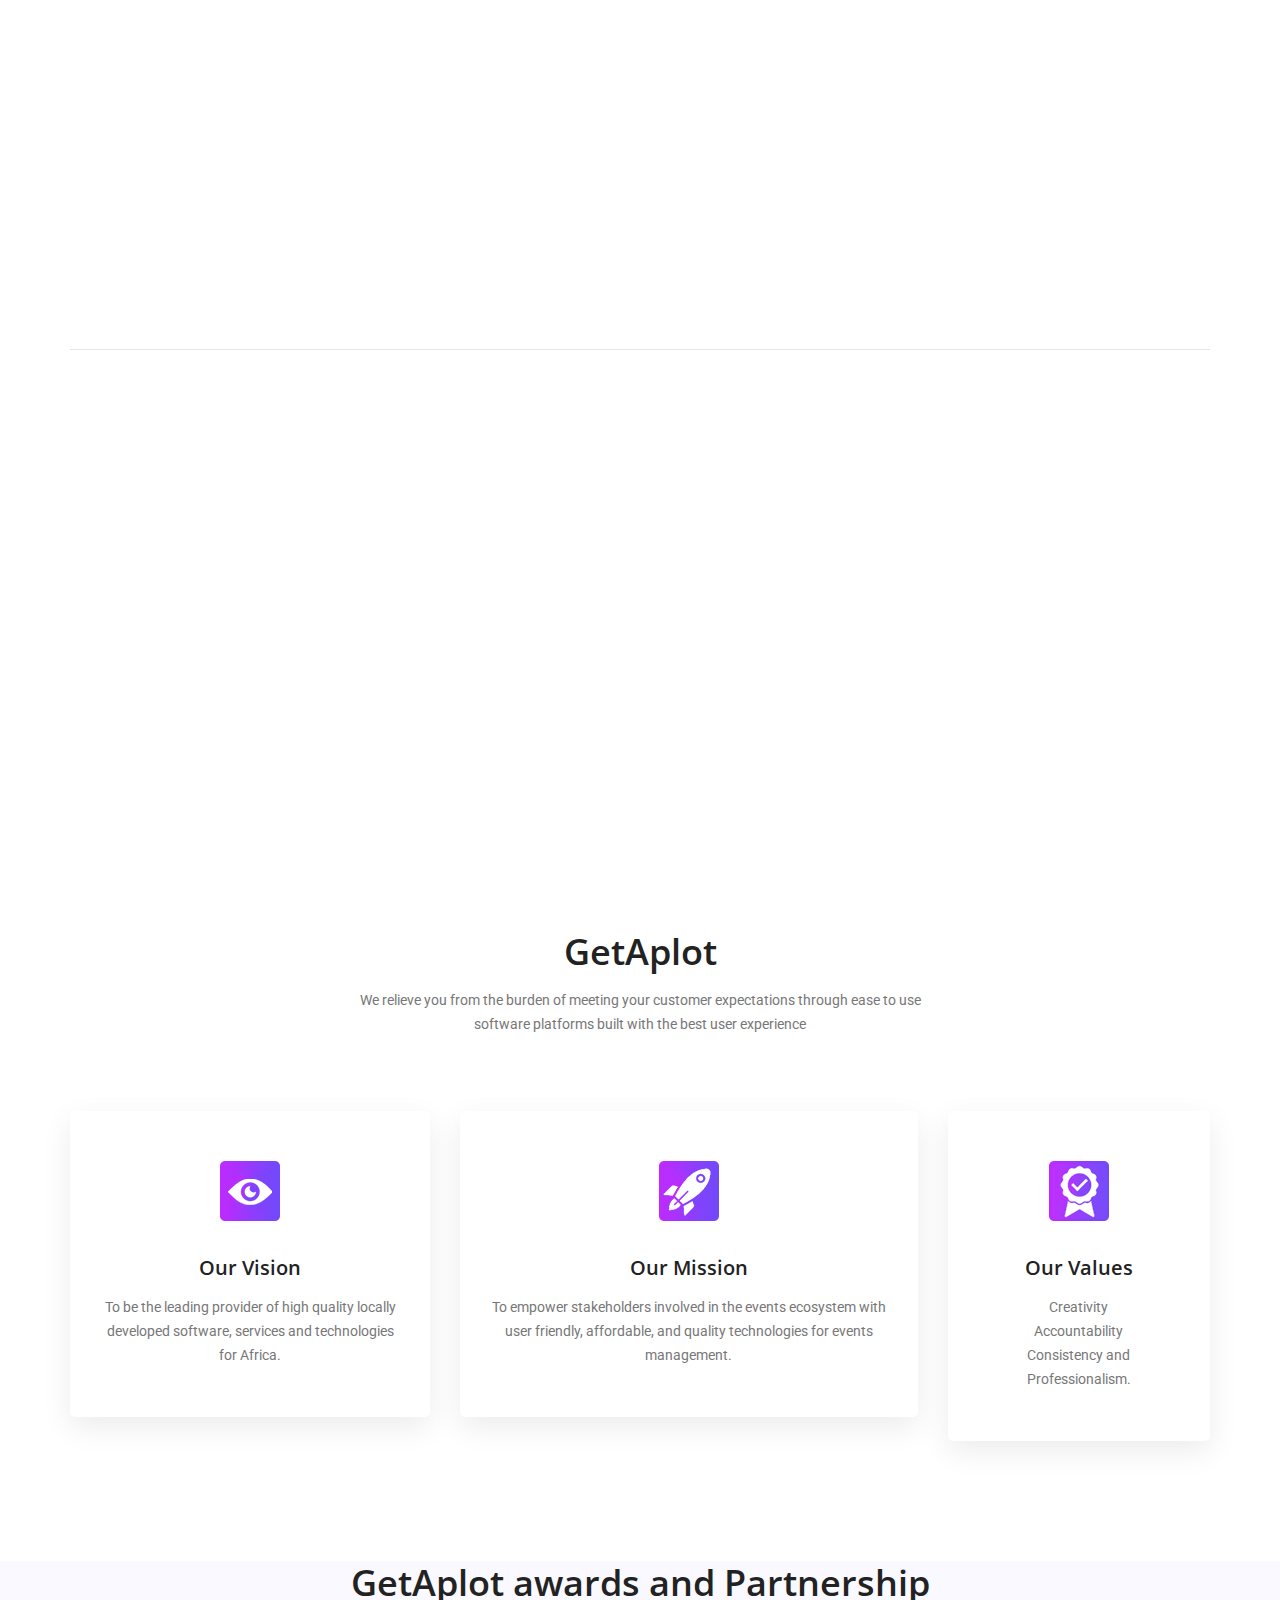
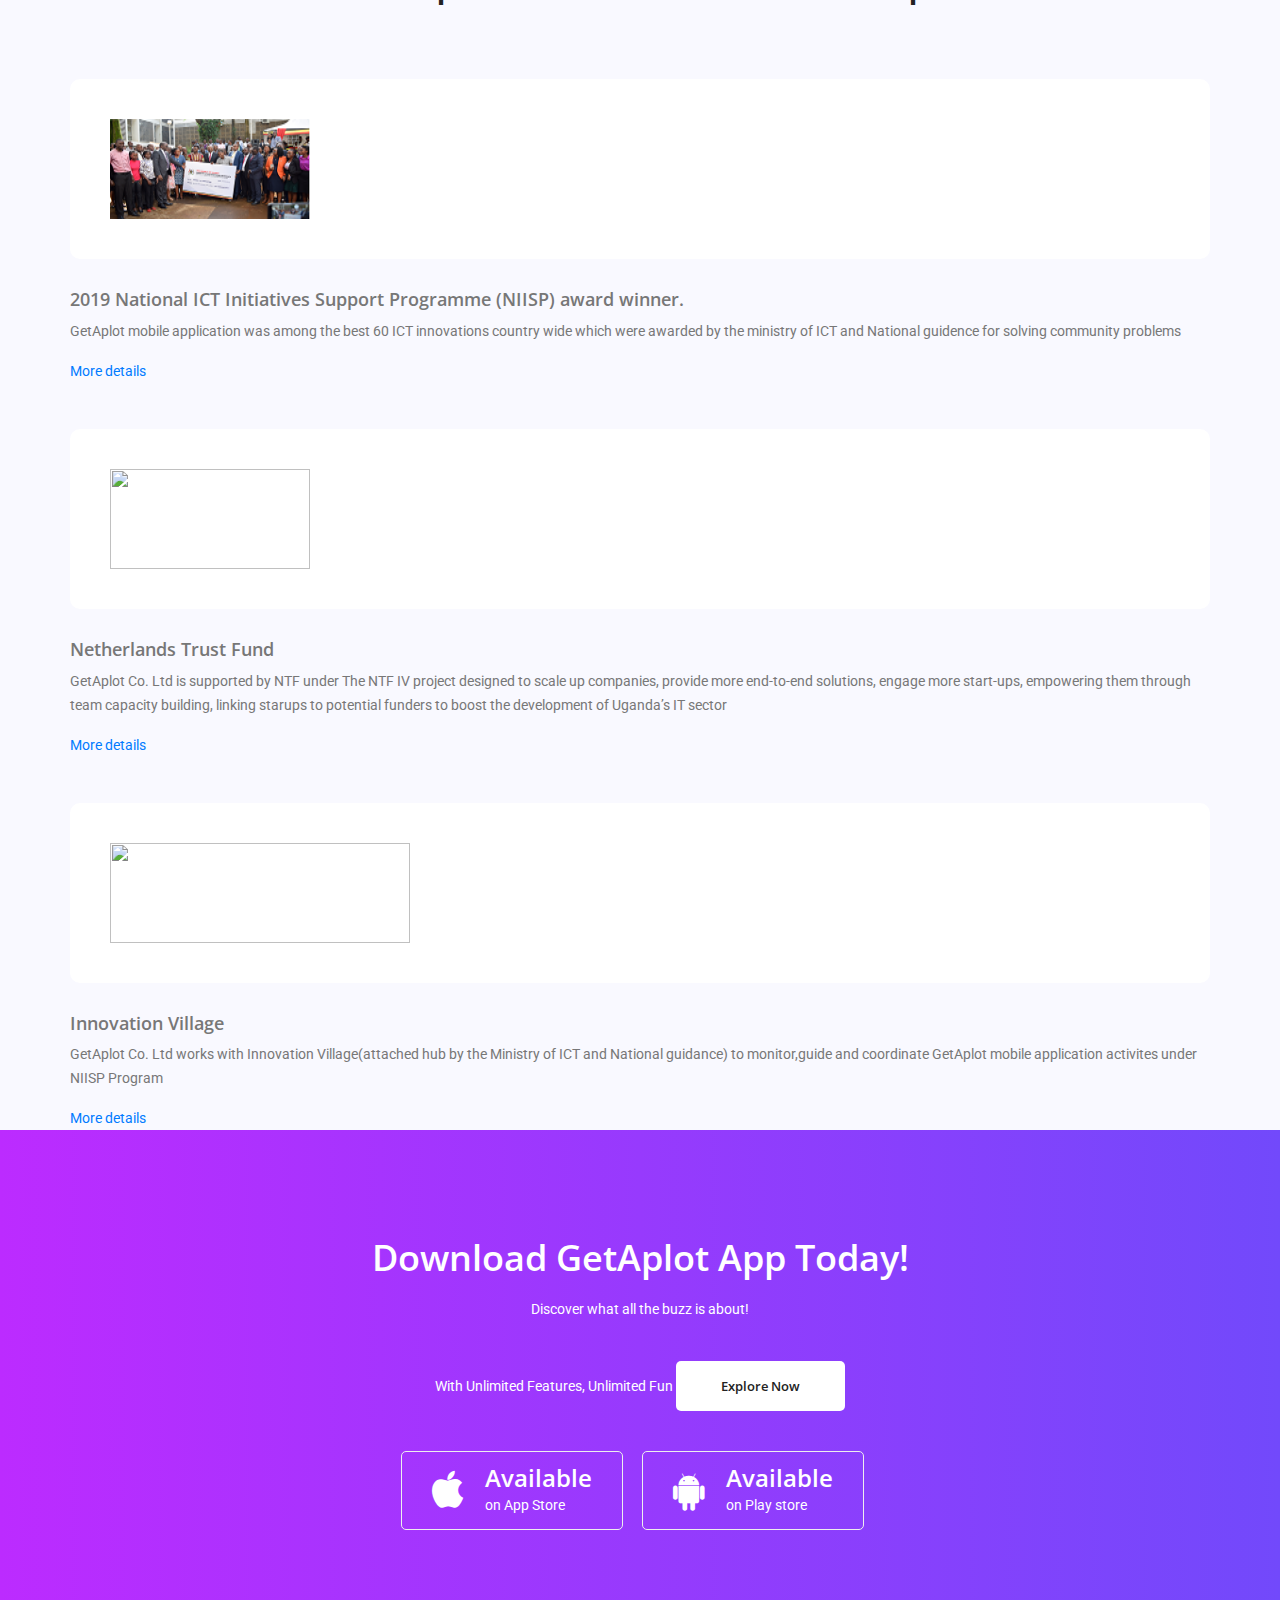
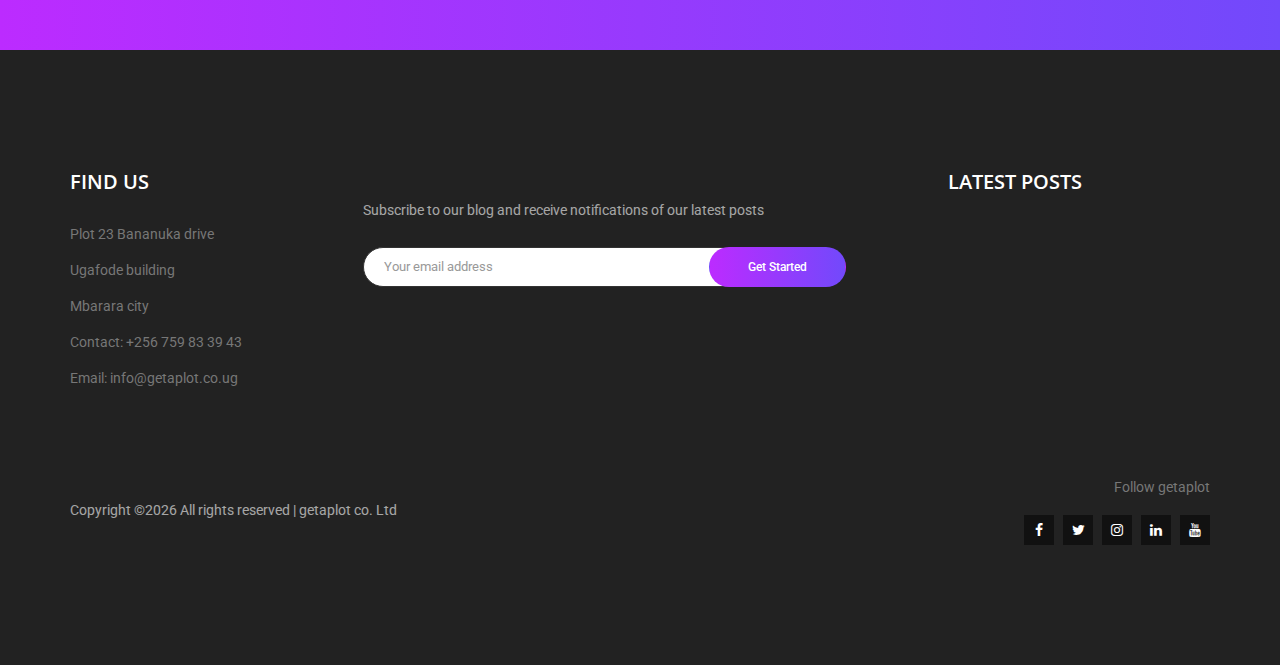
==== index.html @ d1d3d11d "ch(userguide): Add User guide" ====
<!doctype html>
<html lang="en">
    <head>
        <!-- Required meta tags -->
        <meta charset="utf-8">
        <meta name="viewport" content="width=device-width, initial-scale=1, shrink-to-fit=no">
        <link rel="icon" href="img/logo.png" type="image/png">
        <title>GetAplot</title>
        <!-- Bootstrap CSS -->
        <link rel="stylesheet" href="css/bootstrap.css">
        <link rel="stylesheet" href="vendors/linericon/style.css">
        <link rel="stylesheet" href="css/font-awesome.min.css">
        <link rel="stylesheet" href="vendors/owl-carousel/owl.carousel.min.css">
        <link rel="stylesheet" href="vendors/lightbox/simpleLightbox.css">
        <link rel="stylesheet" href="vendors/nice-select/css/nice-select.css">
        <link rel="stylesheet" href="vendors/animate-css/animate.css">
        <link rel="stylesheet" href="vendors/popup/magnific-popup.css">
        <!-- main css -->
        <link rel="stylesheet" href="css/style.css">
        <link rel="stylesheet" href="css/responsive.css">
    </head>
    <body data-spy="scroll" data-target="#mainNav" data-offset="70">
        
        <!--================Header Menu Area =================-->
        <header class="header_area">
            <div class="main_menu" id="mainNav">
            	<nav class="navbar navbar-expand-lg navbar-light">
					<div class="container">
						<!-- Brand and toggle get grouped for better mobile display -->
						<a class="navbar-brand logo_h" href="index.html"><img src="img/gap_logo.png" alt="" width="150px"></a>
						<button class="navbar-toggler" type="button" data-toggle="collapse" data-target="#navbarSupportedContent" aria-controls="navbarSupportedContent" aria-expanded="false" aria-label="Toggle navigation">
							<span class="icon-bar"></span>
							<span class="icon-bar"></span>
							<span class="icon-bar"></span>
						</button>
						<!-- Collect the nav links, forms, and other content for toggling -->
						<div class="collapse navbar-collapse offset" id="navbarSupportedContent">
							<ul class="nav navbar-nav menu_nav ml-auto">
								<li class="nav-item active"><a class="nav-link" href="#home">Home</a></li> 
								<li class="nav-item submenu dropdown">
									<a href="#" class="nav-link dropdown-toggle" data-toggle="dropdown" role="button" aria-haspopup="true" aria-expanded="false">About us</a>
									<ul class="dropdown-menu">
										<li class="nav-item"><a class="nav-link" href="#feature">Who we are</a></li>
										<li class="nav-item"><a class="nav-link" href="team.html">Meet the team</a></li>
										<li class="nav-item"><a class="nav-link" href="#">Gallery</a></li>
									
									</ul>
								</li> 
								<li class="nav-item submenu dropdown">
									<a href="#" class="nav-link dropdown-toggle" data-toggle="dropdown" role="button" aria-haspopup="true" aria-expanded="false">What we do</a>
									<ul class="dropdown-menu">
										<li class="nav-item"><a class="nav-link" href="#">Software dev't</a></li>
										<li class="nav-item"><a class="nav-link" href="#">IT Support</a></li>
										<li class="nav-item"><a class="nav-link" href="#">Events adverts</a></li></ul>
							
								<li class="nav-item submenu dropdown">
									<a href="#" class="nav-link dropdown-toggle" data-toggle="dropdown" role="button" aria-haspopup="true" aria-expanded="false">Products</a>
									<ul class="dropdown-menu">
										<li class="nav-item"><a class="nav-link" href="#app">Getaplot appp</a></li>
										
									</ul>
							
								
								
								<li class="nav-item active"><a class="nav-link" href="#">Blog</a></li> 
								<li class="nav-item"><a class="nav-link" href="contact.html">Contact</a></li>
							</ul>
						</div> 
					</div>
            	</nav>
            </div>
        </header>
        <!--================Header Menu Area =================-->
        
        <!--================Home Banner Area =================-->
        <section class="home_banner_area" id="home">
            <div class="banner_inner">
				<div class="container">
					<div class="row banner_content" >
						<div class="col-lg-12 text-center" style="height:500px;">
						<h1 style="padding-top:120px">GETAPLOT CO. LIMITED</h1>
						<hr></hr>
							<marquee style="padding-top:50px"><h1>Your one stop center for events</h1></marquee>

						
						</div>
					</div>
				</div> 
            </div>
        </section>
        <!--================End Home Banner Area =================-->
        
        <!--================Feature Area =================-->
        <section class="feature_area p_120" id="feature">
        	<div class="container">
        		<div class="main_title">
        			<h2>GetAplot</h2>
        			<p>We relieve you from the burden of meeting your customer expectations through ease to use software platforms built with the best user experience</p>
        		</div>
        		<div class="feature_inner row">
        			<div class="col-lg-4 col-md-7 text-center"">
        				<div class="feature_item">
        					<img src="img/icon/vision.png" alt="">
        					<h4>Our Vision</h4>
        					<p>To be the leading provider of high quality locally developed software, services and technologies for Africa.</p>
        				</div>
        			</div>
        			<div class="col-lg-5 col-md-7 text-center">
        				<div class="feature_item">
        					<img src="img/icon/mission.png" alt="" class="center">
        					<h4>Our Mission</h4>
        					<p style="align:left">To empower stakeholders involved in the events ecosystem with user friendly, affordable, and quality technologies for events management.</p>
        				</div>
        			</div>
        			<div class="col-lg-3 col-md-7 text-center">
        				<div class="feature_item">
        					<font align = "center"><img src="img/icon/values.png" alt="" align ="center"></font>
        					<h4>Our Values</h4>
        					<p>Creativity</p> <p>Accountability</p> <p>Consistency and</p> <p>Professionalism.</p> </p>
        				</div>
        			</div>
        			
        		</div>
        	</div>
        </section>
        
        <!--================Testimonials Area =================-->
        <section class="testimonials_area p_100">
        	<div class="container">
        		<div class="main_title">
        			<h2>GetAplot awards and Partnership</h2>
        			<p> </p>
        		</div>
        		<div class="testi_slider owl-carousel">
        			<div class="item">
        				<div class="testi_item">
							<div class="media">
								<div class="d-flex">
									<img src="img/feature/winner2.png" alt="" height="100px" width="200px">
								</div>

								</div>
							</div>
							<div class="media_item">
							<div class="media-body">
								<h4>2019  National ICT Initiatives Support Programme (NIISP) award winner.</h4>
								<p>GetAplot mobile application was among the best 60 ICT innovations country wide which were awarded by the ministry of ICT and National guidence for solving community problems</p>
								<p><a target ="_blank" href ="http://niisp.ict.go.ug/award/2019-winners/">More details</a></p>
							</div>
        				</div>
        			</div>
        			<div class="item">
        				<div class="testi_item">
							<div class="media">
								<div class="d-flex">
									<img src="img/feature/ntf.png" alt="" height="100px" width="200px">
								</div>

								</div>
							</div>
							<div class="media_item">
							<div class="media-body">
								<h4>Netherlands Trust Fund</h4>
								<p>GetAplot Co. Ltd is supported by NTF under The NTF IV project designed to scale up companies, provide more end-to-end solutions, engage more start-ups, empowering them through team capacity building, linking starups to potential funders to boost the development of Uganda’s IT sector </p>
								<p><a target ="_blank" href ="http://ictau.ug/netherlands-trust-fund-4-project/">More details</a></p>
							</div>
        				</div>
        			</div>
					<div class="item">
        				<div class="testi_item">
							<div class="media">
								<div class="d-flex">
									<img src="img/feature/village.png" alt="" height="100px" width="300px">
								</div>

								</div>
							</div>
							<div class="media_item">
							<div class="media-body">
								<h4>Innovation Village</h4>
								<p>GetAplot Co. Ltd works with Innovation Village(attached hub by the Ministry of ICT and National guidance) to monitor,guide and coordinate GetAplot mobile application activites under NIISP Program</p>
								<p><a target ="_blank" href ="https://innovationvillage.co.ug/">More details</a></p>
							</div>
        				</div>
        			</div>
        		</div>
        	</div>
        </section>
        <!--================End Testimonials Area =================-->
        
        <!--================Download App Area =================-->
        <section class="download_app_area p_120" id="app">
        	<div class="container">
        		<div class="app_inner">
        			<h2>Download GetAplot App Today!</h2>
        			<p>Discover what all the buzz is about!</p>
					<p>With Unlimited Features, Unlimited Fun <a class="banner_btn" target ="_blank" href="https://getaplot.com/">Explore Now</a>
					</p>
					
				
        			<div class="app_btn_area">
        				<div class="app_btn">
        					<div class="media">
								<div class="d-flex">
									<i class="fa fa-apple" aria-hidden="true"></i>
								</div>
								<div class="media-body">
									<a href="#"><h4>Available</h4></a>
									<p>on App Store</p>
								</div>
							</div>
        				</div>
        				<div class="app_btn">
        					<div class="media">
								<div class="d-flex">
									<i class="fa fa-android" aria-hidden="true"></i>
								</div>
								<div class="media-body">
									<a  target ="_blank" href="https://play.google.com/store/apps/details?id=com.getaplot.asgetaplot"><h4>Available</h4></a>
									<p>on Play store</p>
								</div>
							</div>
        				</div>
        			</div>
        		</div>
        	</div>
        </section>
        <!--================End Download App Area =================-->
        
      
        
        <!--================ start footer Area  =================-->	
        <footer class="footer-area p_120">
            <div class="container">
                <div class="row">
                    <div class="col-lg-3  col-md-6 col-sm-6">
                        <div class="single-footer-widget tp_widgets">
                           <h6 class="footer_title">Find us </h6>
                            <ul class="list">
                            	<li><p>Plot 23 Bananuka drive</p></li>
                            	<li><p>Ugafode building</p></li>
                            	<li><p>Mbarara city</p></li>
                            	<li><p>Contact: +256 759 83 39 43</p></li>
								<li><p>Email: info@getaplot.co.ug</p></li>
                            
                            </ul>
                        </div>
                    </div>
                    <div class="col-lg-5 col-md-6 col-sm-6">
                        <div class="single-footer-widget news_widgets">
                            <h6 class="footer_title"></h6>
                            <p>Subscribe to our blog and receive notifications of our latest posts</p>		
                            <div id="mc_embed_signup">
                                <form target="_blank" action="https://spondonit.us12.list-manage.com/subscribe/post?u=1462626880ade1ac87bd9c93a&amp;id=92a4423d01" method="get" class="subscribe_form relative">
                                    <div class="input-group d-flex flex-row">
                                        <input name="EMAIL" placeholder="Your email address" onfocus="this.placeholder = ''" onblur="this.placeholder = 'Email Address '" required="" type="email">
                                        <button class="btn sub-btn" name ="subscribe">Get Started</button>		
                                    </div>									
                                    <div class="mt-10 info"></div>
                                </form>
                            </div>
                        </div>
                    </div>
                    <div class="col-lg-3 col-md-6 col-sm-6 offset-lg-1">
                        <div class="single-footer-widget instafeed">
                            <h6 class="footer_title">Latest posts</h6>
                            <ul class="list instafeed d-flex flex-wrap">
                               
                                
                            </ul>
                        </div>
                    </div>	
                </div>
                <div class="row footer-bottom d-flex justify-content-between align-items-center">
                    <p class="col-lg-8 col-md-8 footer-text m-0"><!-- Link back to Colorlib can't be removed. Template is licensed under CC BY 3.0. -->
Copyright &copy;<script>document.write(new Date().getFullYear());</script> All rights reserved | getaplot co. Ltd</a>
<!-- Link back to Colorlib can't be removed. Template is licensed under CC BY 3.0. --></p>
                    <div class="col-lg-4 col-md-4 footer-social">
					<p>Follow getaplot</p>
                        <a target="_blank"href="https://www.facebook.com/getaplotapp/"><i class="fa fa-facebook"></i></a>
                        <a target="_blank" href="https://twitter.com/getaplot"><i class="fa fa-twitter"></i></a>
						<a target="_blank" href="#"><i class="fa fa-instagram"></i></a>
						<a target ="_blank"href="#"><i class="fa fa-linkedin"></i></a>
                        <a target="_blank" href="https://www.youtube.com/channel/UCBdAad4ETl_O9-LtU-0G7-Q"><i class="fa fa-youtube"></i></a>
                        
                    </div>
                </div>
            </div>
        </footer>
		<!--================ End footer Area  =================-->
        
        
        
        
        
        <!-- Optional JavaScript -->
        <!-- jQuery first, then Popper.js, then Bootstrap JS -->
        <script src="js/jquery-3.2.1.min.js"></script>
        <script src="js/popper.js"></script>
        <script src="js/bootstrap.min.js"></script>
        <script src="js/stellar.js"></script>
        <script src="vendors/lightbox/simpleLightbox.min.js"></script>
        <script src="vendors/nice-select/js/jquery.nice-select.min.js"></script>
        <script src="vendors/isotope/imagesloaded.pkgd.min.js"></script>
        <script src="vendors/isotope/isotope-min.js"></script>
        <script src="vendors/owl-carousel/owl.carousel.min.js"></script>
        <script src="js/jquery.ajaxchimp.min.js"></script>
        <script src="vendors/counter-up/jquery.waypoints.min.js"></script>
        <script src="vendors/counter-up/jquery.counterup.js"></script>
        <script src="js/mail-script.js"></script>
        <script src="vendors/popup/jquery.magnific-popup.min.js"></script>
        <script src="js/theme.js"></script>
    </body>
</html>
---- css/style.css ----
/*----------------------------------------------------
@File: Default Styles
@Author: Rocky Ahmed
@URL: http://wethemez.com
Author E-mail: rockybd1995@gmail.com

This file contains the styling for the actual theme, this
is the file you need to edit to change the look of the
theme.
---------------------------------------------------- */
/*=====================================================================
@Template Name: HostHub Construction 
@Author: Rocky Ahmed
@Developed By: Rocky Ahmed
@Developer URL: http://rocky.wethemez.com
Author E-mail: rockybd1995@gmail.com

@Default Styles

Table of Content:
01/ Variables
02/ predefin
03/ header
04/ button
05/ banner
06/ breadcrumb
07/ about
08/ team
09/ project 
10/ price 
11/ team 
12/ blog 
13/ video  
14/ features  
15/ career  
16/ contact 
17/ footer

=====================================================================*/
/*----------------------------------------------------*/
/*font Variables*/
/*Color Variables*/
/*=================== fonts ====================*/
@import url("https://fonts.googleapis.com/css?family=Open+Sans:400,600,700|Roboto:300,300i,400,500,700");
/*---------------------------------------------------- */
/*----------------------------------------------------*/
.list {
  list-style: none;
  margin: 0px;
  padding: 0px;
}

a {
  text-decoration: none;
  -webkit-transition: all 0.3s ease-in-out;
  -o-transition: all 0.3s ease-in-out;
  transition: all 0.3s ease-in-out;
}

a:hover, a:focus {
  text-decoration: none;
  outline: none;
}

.row.m0 {
  margin: 0px;
}

body {
  line-height: 24px;
  font-size: 14px;
  font-family: "Roboto", sans-serif;
  font-weight: normal;
  color: #777777;
}

h1, h2, h3, h4, h5, h6 {
  font-family: "Open Sans", sans-serif;
  font-weight: 600;
}

button:focus {
  outline: none;
  -webkit-box-shadow: none;
  box-shadow: none;
}

.p_120 {
  padding-top: 120px;
  padding-bottom: 120px;
}

.pad_top {
  padding-top: 120px;
}

.mt-25 {
  margin-top: 25px;
}

.p0 {
  padding-left: 0px;
  padding-right: 0px;
}

@media (min-width: 1200px) {
  .container {
    max-width: 1170px;
  }
}

@media (min-width: 1620px) {
  .box_1620 {
    max-width: 1650px;
    margin: auto;
  }
}

/* Main Title Area css
============================================================================================ */
.main_title {
  text-align: center;
  margin-bottom: 75px;
}

.main_title h2 {
  font-family: "Open Sans", sans-serif;
  font-size: 36px;
  color: #222222;
  font-weight: 600;
  margin-bottom: 15px;
}

.main_title p {
  font-size: 14px;
  font-family: "Roboto", sans-serif;
  line-height: 24px;
  color: #777777;
  margin-bottom: 0px;
  max-width: 570px;
  font-weight: normal;
  margin: auto;
}

.main_title.white h2 {
  color: #fff;
}

.main_title.white p {
  color: #fff;
  opacity: .6;
}

/* End Main Title Area css
============================================================================================ */
/*---------------------------------------------------- */
/*----------------------------------------------------*/
.header_area {
  position: absolute;
  width: 100%;
  top: 0;
  left: 0;
  z-index: 99;
  -webkit-transition: background 0.4s, all 0.3s linear;
  -o-transition: background 0.4s, all 0.3s linear;
  transition: background 0.4s, all 0.3s linear;
}

.header_area .navbar {
  background: transparent;
  padding: 0px;
  border: 0px;
  border-radius: 0px;
}

.header_area .navbar .nav .nav-item {
  margin-right: 45px;
}

.header_area .navbar .nav .nav-item .nav-link {
  font: 600 12px/100px "Open Sans", sans-serif;
  text-transform: uppercase;
  color: #fff;
  padding: 0px;
  display: inline-block;
}

.header_area .navbar .nav .nav-item .nav-link:after {
  display: none;
}

.header_area .navbar .nav .nav-item.submenu {
  position: relative;
}

.header_area .navbar .nav .nav-item.submenu ul {
  border: none;
  padding: 0px;
  border-radius: 0px;
  -webkit-box-shadow: none;
  box-shadow: none;
  margin: 0px;
  background: #fff;
}

@media (min-width: 992px) {
  .header_area .navbar .nav .nav-item.submenu ul {
    position: absolute;
    top: 120%;
    left: 0px;
    min-width: 200px;
    text-align: left;
    opacity: 0;
    -webkit-transition: all 300ms ease-in;
    -o-transition: all 300ms ease-in;
    transition: all 300ms ease-in;
    visibility: hidden;
    display: block;
    border: none;
    padding: 0px;
    border-radius: 0px;
    -webkit-box-shadow: 0px 10px 30px 0px rgba(115, 73, 251, 0.3);
    box-shadow: 0px 10px 30px 0px rgba(115, 73, 251, 0.3);
  }
}

.header_area .navbar .nav .nav-item.submenu ul:before {
  content: "";
  width: 0;
  height: 0;
  border-style: solid;
  border-width: 10px 10px 0 10px;
  border-color: #eeeeee transparent transparent transparent;
  position: absolute;
  right: 24px;
  top: 45px;
  z-index: 3;
  opacity: 0;
  -webkit-transition: all 400ms linear;
  -o-transition: all 400ms linear;
  transition: all 400ms linear;
}

.header_area .navbar .nav .nav-item.submenu ul .nav-item {
  display: block;
  float: none;
  margin-right: 0px;
  border-bottom: 1px solid #ededed;
  margin-left: 0px;
  -webkit-transition: all 0.4s linear;
  -o-transition: all 0.4s linear;
  transition: all 0.4s linear;
}

.header_area .navbar .nav .nav-item.submenu ul .nav-item .nav-link {
  line-height: 45px;
  color: #222222;
  padding: 0px 30px;
  -webkit-transition: all 150ms linear;
  -o-transition: all 150ms linear;
  transition: all 150ms linear;
  display: block;
  margin-right: 0px;
}

.header_area .navbar .nav .nav-item.submenu ul .nav-item:last-child {
  border-bottom: none;
}

.header_area .navbar .nav .nav-item.submenu ul .nav-item:hover .nav-link {
  background-image: -moz-linear-gradient(0deg, #bc2bff 0%, #7249fb 100%);
  background-image: -webkit-linear-gradient(0deg, #bc2bff 0%, #7249fb 100%);
  background-image: -ms-linear-gradient(0deg, #bc2bff 0%, #7249fb 100%);
  color: #fff;
}

@media (min-width: 992px) {
  .header_area .navbar .nav .nav-item.submenu:hover ul {
    visibility: visible;
    opacity: 1;
    top: 100%;
  }
}

.header_area .navbar .nav .nav-item.submenu:hover ul .nav-item {
  margin-top: 0px;
}

.header_area .navbar .nav .nav-item:last-child {
  margin-right: 0px;
}

.header_area .navbar .search {
  font-size: 12px;
  line-height: 60px;
  display: inline-block;
  color: #222222;
  margin-left: 80px;
}

.header_area .navbar .search i {
  font-weight: 600;
}

.header_area.navbar_fixed .main_menu {
  position: fixed;
  width: 100%;
  top: -70px;
  left: 0;
  right: 0;
  background-image: -moz-linear-gradient(0deg, #bc2bff 0%, #7249fb 100%);
  background-image: -webkit-linear-gradient(0deg, #bc2bff 0%, #7249fb 100%);
  background-image: -ms-linear-gradient(0deg, #bc2bff 0%, #7249fb 100%);
  -webkit-transform: translateY(70px);
  -ms-transform: translateY(70px);
  transform: translateY(70px);
  -webkit-transition: background 500ms ease, -webkit-transform 500ms ease;
  transition: background 500ms ease, -webkit-transform 500ms ease;
  -o-transition: transform 500ms ease, background 500ms ease;
  transition: transform 500ms ease, background 500ms ease;
  transition: transform 500ms ease, background 500ms ease, -webkit-transform 500ms ease;
  -webkit-transition: transform 500ms ease, background 500ms ease;
  -webkit-box-shadow: 0px 3px 16px 0px rgba(0, 0, 0, 0.1);
  box-shadow: 0px 3px 16px 0px rgba(0, 0, 0, 0.1);
}

.header_area.navbar_fixed .main_menu .navbar .nav .nav-item .nav-link {
  line-height: 70px;
}

.top_menu {
  background: #ec9d5f;
}

.top_menu .float-left a {
  line-height: 40px;
  display: inline-block;
  color: #fff;
  font-family: "Roboto", sans-serif;
  text-transform: uppercase;
  font-size: 12px;
  margin-right: 50px;
  -webkit-transition: all 300ms linear 0s;
  -o-transition: all 300ms linear 0s;
  transition: all 300ms linear 0s;
}

.top_menu .float-left a:last-child {
  margin-right: 0px;
}

.top_menu .float-left a:hover {
  color: #6247ea;
}

.top_menu .float-right .pur_btn {
  background: #6247ea;
  color: #fff;
  font-family: "Roboto", sans-serif;
  line-height: 40px;
  display: block;
  padding: 0px 40px;
  font-weight: 500;
  font-size: 12px;
}

/*---------------------------------------------------- */
/*----------------------------------------------------*/
/* Home Banner Area css
============================================================================================ */
.home_banner_area {
  z-index: 1;
  background: url(../img/gap.PNG) no-repeat scroll center center;
  background-size: cover;
}

.home_banner_area .banner_inner {
  overflow: hidden;
  width: 100%;
  padding: 170px 0px 140px 0px;
}

.home_banner_area .banner_inner .banner_content {
  color: #fff;
}

.home_banner_area .banner_inner .banner_content .col-lg-9 {
  vertical-align: middle;
  -ms-flex-item-align: center;
  align-self: center;
}

.home_banner_area .banner_inner .banner_content h2 {
  font-size: 60px;
  font-weight: bold;
  font-family: "Open Sans", sans-serif;
  margin-bottom: 15px;
  margin-top: -30px;
}

.home_banner_area .banner_inner .banner_content p {
  color: #fff;
  font-family: "Roboto", sans-serif;
  font-weight: 300;
  max-width: 450px;
  margin-bottom: 40px;
  font-size: 14px;
}

.home_banner_area .banner_inner .banner_content .banner_map_img {
  text-align: right;
}

.blog_banner {
  min-height: 780px;
  position: relative;
  z-index: 1;
  overflow: hidden;
  margin-bottom: 0px;
}

.blog_banner .banner_inner {
  background: #04091e;
  position: relative;
  overflow: hidden;
  width: 100%;
  min-height: 780px;
  z-index: 1;
}

.blog_banner .banner_inner .overlay {
  background: url(../img/banner/banner-2.jpg) no-repeat scroll center center;
  opacity: .5;
  height: 125%;
  position: absolute;
  left: 0px;
  top: 0px;
  width: 100%;
  z-index: -1;
}

.blog_banner .banner_inner .blog_b_text {
  max-width: 700px;
  margin: auto;
  color: #fff;
  margin-top: 40px;
}

.blog_banner .banner_inner .blog_b_text h2 {
  font-size: 60px;
  font-weight: 500;
  font-family: "Roboto", sans-serif;
  line-height: 66px;
  margin-bottom: 15px;
}

.blog_banner .banner_inner .blog_b_text p {
  font-size: 16px;
  margin-bottom: 35px;
}

.blog_banner .banner_inner .blog_b_text .white_bg_btn {
  line-height: 42px;
  padding: 0px 45px;
}

.banner_box {
  max-width: 1620px;
  margin: auto;
}

.banner_area {
  position: relative;
  z-index: 1;
  min-height: 400px;

  
}

.banner_area .banner_inner {
  position: relative;
  overflow: hidden;
  width: 100%;
  min-height: 400px;
  z-index: 1;
}

.banner_area .banner_inner .banner_content {
  margin-top: 85px;
}

.banner_area .banner_inner .banner_content h2 {
  color: #fff;
  font-size: 48px;
  font-family: "Roboto", sans-serif;
  margin-bottom: 0px;
  font-weight: 500;
}

.banner_area .banner_inner .banner_content .page_link a {
  font-size: 14px;
  color: #fff;
  font-family: "Roboto", sans-serif;
  margin-right: 32px;
  position: relative;
  text-transform: uppercase;
}

.banner_area .banner_inner .banner_content .page_link a:before {
  content: "\f0da";
  font: normal normal normal 14px/1 FontAwesome;
  position: absolute;
  right: -25px;
  top: 50%;
  -webkit-transform: translateY(-50%);
  -ms-transform: translateY(-50%);
  transform: translateY(-50%);
}

.banner_area .banner_inner .banner_content .page_link a:last-child {
  margin-right: 0px;
}

.banner_area .banner_inner .banner_content .page_link a:last-child:before {
  display: none;
}

/* End Home Banner Area css
============================================================================================ */
/*---------------------------------------------------- */
/*----------------------------------------------------*/
/* Home latest Blog Area css
============================================================================================ */
.l_news_item {
  background: #f9f9ff;
  padding: 60px 30px;
  border-radius: 5px;
  -webkit-transition: all 300ms linear 0s;
  -o-transition: all 300ms linear 0s;
  transition: all 300ms linear 0s;
}

.l_news_item .date {
  background: #ffffff;
  color: #777777;
  border: 1px solid #dddddd;
  padding: 0px 18px;
  display: inline-block;
  line-height: 28px;
  border-radius: 3px;
  margin-bottom: 22px;
}

.l_news_item h4 {
  font-size: 20px;
  font-family: "Open Sans", sans-serif;
  font-weight: 600;
  text-transform: uppercase;
  color: #222222;
  line-height: 30px;
  margin-bottom: 15px;
}

.l_news_item p {
  margin-bottom: 22px;
}

.l_news_item .post_view a {
  font-size: 14px;
  font-family: "Roboto", sans-serif;
  font-weight: normal;
  color: #aaaaaa;
  margin-right: 20px;
}

.l_news_item .post_view a i {
  padding-right: 6px;
}

.l_news_item:hover {
  background: #fff;
  -webkit-box-shadow: 0px 10px 30px 0px rgba(0, 0, 0, 0.08);
  box-shadow: 0px 10px 30px 0px rgba(0, 0, 0, 0.08);
}

.l_news_item:hover .date {
  background-image: -moz-linear-gradient(0deg, #bc2bff 0%, #7249fb 100%);
  background-image: -webkit-linear-gradient(0deg, #bc2bff 0%, #7249fb 100%);
  background-image: -ms-linear-gradient(0deg, #bc2bff 0%, #7249fb 100%);
  color: #fff;
  border-color: #f9f9ff;
}

.l_news_item:hover h4 {
  background-image: -webkit-gradient(linear, left top, right top, color-stop(0, #bc2bff), color-stop(0.15, #bc2bff), color-stop(0.3, #7249fb), color-stop(0.45, #7249fb), color-stop(0.6, #7249fb), color-stop(0.75, #7249fb), color-stop(0.9, #7249fb), color-stop(1, #7249fb));
  background-image: gradient(linear, left top, right top, color-stop(0, #bc2bff), color-stop(0.15, #bc2bff), color-stop(0.3, #7249fb), color-stop(0.45, #7249fb), color-stop(0.6, #7249fb), color-stop(0.75, #7249fb), color-stop(0.9, #7249fb), color-stop(1, #7249fb));
  color: transparent;
  -webkit-background-clip: text;
  background-clip: text;
}

/* End Home latest Blog Area css
============================================================================================ */
/* Causes Area css
============================================================================================ */
.causes_slider .owl-dots {
  text-align: center;
  margin-top: 80px;
}

.causes_slider .owl-dots .owl-dot {
  height: 14px;
  width: 14px;
  background: #eeeeee;
  display: inline-block;
  margin-right: 7px;
}

.causes_slider .owl-dots .owl-dot:last-child {
  margin-right: 0px;
}

.causes_slider .owl-dots .owl-dot.active {
  background: #6247ea;
}

.causes_item {
  background: #fff;
}

.causes_item .causes_img {
  position: relative;
}

.causes_item .causes_img .c_parcent {
  position: absolute;
  bottom: 0px;
  width: 100%;
  left: 0px;
  height: 3px;
  background: rgba(255, 255, 255, 0.5);
}

.causes_item .causes_img .c_parcent span {
  width: 70%;
  height: 3px;
  background: #6247ea;
  position: absolute;
  left: 0px;
  bottom: 0px;
}

.causes_item .causes_img .c_parcent span:before {
  content: "75%";
  position: absolute;
  right: -10px;
  bottom: 0px;
  background: #6247ea;
  color: #fff;
  padding: 0px 5px;
}

.causes_item .causes_text {
  padding: 30px 35px 40px 30px;
}

.causes_item .causes_text h4 {
  color: #222222;
  font-family: "Roboto", sans-serif;
  font-size: 18px;
  font-weight: 600;
  margin-bottom: 15px;
  cursor: pointer;
}

.causes_item .causes_text h4:hover {
  color: #6247ea;
}

.causes_item .causes_text p {
  font-size: 14px;
  line-height: 24px;
  color: #777777;
  font-weight: 300;
  margin-bottom: 0px;
}

.causes_item .causes_bottom a {
  width: 50%;
  border: 1px solid #6247ea;
  text-align: center;
  float: left;
  line-height: 50px;
  background: #6247ea;
  color: #fff;
  font-family: "Roboto", sans-serif;
  font-size: 14px;
  font-weight: 500;
}

.causes_item .causes_bottom a + a {
  border-color: #eeeeee;
  background: #fff;
  font-size: 14px;
  color: #222222;
}

/* End Causes Area css
============================================================================================ */
/*================= latest_blog_area css =============*/
.latest_blog_area {
  background: #f9f9ff;
}

.single-recent-blog-post {
  margin-bottom: 30px;
}

.single-recent-blog-post .thumb {
  overflow: hidden;
}

.single-recent-blog-post .thumb img {
  -webkit-transition: all 0.7s linear;
  -o-transition: all 0.7s linear;
  transition: all 0.7s linear;
}

.single-recent-blog-post .details {
  padding-top: 30px;
}

.single-recent-blog-post .details .sec_h4 {
  line-height: 24px;
  padding: 10px 0px 13px;
  -webkit-transition: all 0.3s linear;
  -o-transition: all 0.3s linear;
  transition: all 0.3s linear;
}

.single-recent-blog-post .details .sec_h4:hover {
  color: #777777;
}

.single-recent-blog-post .date {
  font-size: 14px;
  line-height: 24px;
  font-weight: 400;
}

.single-recent-blog-post:hover img {
  -webkit-transform: scale(1.23) rotate(10deg);
  -ms-transform: scale(1.23) rotate(10deg);
  transform: scale(1.23) rotate(10deg);
}

.tags .tag_btn {
  font-size: 12px;
  font-weight: 500;
  line-height: 20px;
  border: 1px solid #eeeeee;
  display: inline-block;
  padding: 1px 18px;
  text-align: center;
  color: #222222;
}

.tags .tag_btn:before {
  background: #6247ea;
}

.tags .tag_btn + .tag_btn {
  margin-left: 2px;
}

/*========= blog_categorie_area css ===========*/
.blog_categorie_area {
  padding-top: 80px;
  padding-bottom: 80px;
}

.categories_post {
  position: relative;
  text-align: center;
  cursor: pointer;
}

.categories_post img {
  max-width: 100%;
}

.categories_post .categories_details {
  position: absolute;
  top: 20px;
  left: 20px;
  right: 20px;
  bottom: 20px;
  background: rgba(34, 34, 34, 0.8);
  color: #fff;
  -webkit-transition: all 0.3s linear;
  -o-transition: all 0.3s linear;
  transition: all 0.3s linear;
  display: -webkit-box;
  display: -ms-flexbox;
  display: flex;
  -webkit-box-align: center;
  -ms-flex-align: center;
  align-items: center;
  -webkit-box-pack: center;
  -ms-flex-pack: center;
  justify-content: center;
}

.categories_post .categories_details h5 {
  margin-bottom: 0px;
  font-size: 18px;
  line-height: 26px;
  text-transform: uppercase;
  color: #fff;
  position: relative;
}

.categories_post .categories_details p {
  font-weight: 300;
  font-size: 14px;
  line-height: 26px;
  margin-bottom: 0px;
}

.categories_post .categories_details .border_line {
  margin: 10px 0px;
  background: #fff;
  width: 100%;
  height: 1px;
}

.categories_post:hover .categories_details {
  background-image: -moz-linear-gradient(0deg, rgba(188, 43, 255, 0.8) 0%, rgba(114, 73, 251, 0.8) 100%);
  background-image: -webkit-linear-gradient(0deg, rgba(188, 43, 255, 0.8) 0%, rgba(114, 73, 251, 0.8) 100%);
  background-image: -ms-linear-gradient(0deg, rgba(188, 43, 255, 0.8) 0%, rgba(114, 73, 251, 0.8) 100%);
  background-color: transparent;
}

/*============ blog_left_sidebar css ==============*/
.blog_item {
  margin-bottom: 40px;
}

.blog_info {
  padding-top: 30px;
}

.blog_info .post_tag {
  padding-bottom: 20px;
}

.blog_info .post_tag a {
  font: 300 14px/21px "Roboto", sans-serif;
  color: #222222;
}

.blog_info .post_tag a:hover {
  color: #777777;
}

.blog_info .post_tag a.active {
  color: #6247ea;
}

.blog_info .blog_meta li a {
  font: 300 14px/20px "Roboto", sans-serif;
  color: #777777;
  vertical-align: middle;
  padding-bottom: 12px;
  display: inline-block;
}

.blog_info .blog_meta li a i {
  color: #222222;
  font-size: 16px;
  font-weight: 600;
  padding-left: 15px;
  line-height: 20px;
  vertical-align: middle;
}

.blog_info .blog_meta li a:hover {
  color: #6247ea;
}

.blog_post img {
  max-width: 100%;
}

.blog_details {
  padding-top: 20px;
}

.blog_details h2 {
  font-size: 24px;
  line-height: 36px;
  color: #222222;
  font-weight: 600;
  -webkit-transition: all 0.3s linear;
  -o-transition: all 0.3s linear;
  transition: all 0.3s linear;
}

.blog_details h2:hover {
  color: #6247ea;
}

.blog_details p {
  margin-bottom: 26px;
}

.view_btn {
  font-size: 14px;
  line-height: 36px;
  display: inline-block;
  color: #222222;
  font-weight: 500;
  padding: 0px 30px;
  background: #fff;
}

.blog_right_sidebar {
  border: 1px solid #eeeeee;
  background: #fafaff;
  padding: 30px;
}

.blog_right_sidebar .widget_title {
  font-size: 18px;
  line-height: 25px;
  background-image: -moz-linear-gradient(0deg, #bc2bff 0%, #7249fb 100%);
  background-image: -webkit-linear-gradient(0deg, #bc2bff 0%, #7249fb 100%);
  background-image: -ms-linear-gradient(0deg, #bc2bff 0%, #7249fb 100%);
  text-align: center;
  color: #fff;
  padding: 8px 0px;
  margin-bottom: 30px;
}

.blog_right_sidebar .search_widget .input-group .form-control {
  font-size: 14px;
  line-height: 29px;
  border: 0px;
  width: 100%;
  font-weight: 300;
  color: #fff;
  padding-left: 20px;
  border-radius: 45px;
  z-index: 0;
  background-image: -moz-linear-gradient(0deg, #bc2bff 0%, #7249fb 100%);
  background-image: -webkit-linear-gradient(0deg, #bc2bff 0%, #7249fb 100%);
  background-image: -ms-linear-gradient(0deg, #bc2bff 0%, #7249fb 100%);
}

.blog_right_sidebar .search_widget .input-group .form-control.placeholder {
  color: #fff;
}

.blog_right_sidebar .search_widget .input-group .form-control:-moz-placeholder {
  color: #fff;
}

.blog_right_sidebar .search_widget .input-group .form-control::-moz-placeholder {
  color: #fff;
}

.blog_right_sidebar .search_widget .input-group .form-control::-webkit-input-placeholder {
  color: #fff;
}

.blog_right_sidebar .search_widget .input-group .form-control:focus {
  -webkit-box-shadow: none;
  box-shadow: none;
}

.blog_right_sidebar .search_widget .input-group .btn-default {
  position: absolute;
  right: 20px;
  background: transparent;
  border: 0px;
  -webkit-box-shadow: none;
  box-shadow: none;
  font-size: 14px;
  color: #fff;
  padding: 0px;
  top: 50%;
  -webkit-transform: translateY(-50%);
  -ms-transform: translateY(-50%);
  transform: translateY(-50%);
  z-index: 1;
}

.blog_right_sidebar .author_widget {
  text-align: center;
}

.blog_right_sidebar .author_widget h4 {
  font-size: 18px;
  line-height: 20px;
  color: #222222;
  margin-bottom: 5px;
  margin-top: 30px;
}

.blog_right_sidebar .author_widget p {
  margin-bottom: 0px;
}

.blog_right_sidebar .author_widget .social_icon {
  padding: 7px 0px 15px;
}

.blog_right_sidebar .author_widget .social_icon a {
  font-size: 14px;
  color: #222222;
  -webkit-transition: all 0.2s linear;
  -o-transition: all 0.2s linear;
  transition: all 0.2s linear;
}

.blog_right_sidebar .author_widget .social_icon a + a {
  margin-left: 20px;
}

.blog_right_sidebar .author_widget .social_icon a:hover {
  color: #6247ea;
}

.blog_right_sidebar .popular_post_widget .post_item .media-body {
  -webkit-box-pack: center;
  -ms-flex-pack: center;
  justify-content: center;
  -ms-flex-item-align: center;
  align-self: center;
  padding-left: 20px;
}

.blog_right_sidebar .popular_post_widget .post_item .media-body h3 {
  font-size: 14px;
  line-height: 20px;
  color: #222222;
  margin-bottom: 4px;
  -webkit-transition: all 0.3s linear;
  -o-transition: all 0.3s linear;
  transition: all 0.3s linear;
}

.blog_right_sidebar .popular_post_widget .post_item .media-body h3:hover {
  color: #6247ea;
}

.blog_right_sidebar .popular_post_widget .post_item .media-body p {
  font-size: 12px;
  line-height: 21px;
  margin-bottom: 0px;
}

.blog_right_sidebar .popular_post_widget .post_item + .post_item {
  margin-top: 20px;
}

.blog_right_sidebar .post_category_widget .cat-list li {
  border-bottom: 2px dotted #eee;
  -webkit-transition: all 0.3s ease 0s;
  -o-transition: all 0.3s ease 0s;
  transition: all 0.3s ease 0s;
  padding-bottom: 12px;
}

.blog_right_sidebar .post_category_widget .cat-list li a {
  font-size: 14px;
  line-height: 20px;
  color: #777;
}

.blog_right_sidebar .post_category_widget .cat-list li a p {
  margin-bottom: 0px;
}

.blog_right_sidebar .post_category_widget .cat-list li + li {
  padding-top: 15px;
}

.blog_right_sidebar .post_category_widget .cat-list li:hover {
  border-color: #6247ea;
}

.blog_right_sidebar .post_category_widget .cat-list li:hover a {
  color: #6247ea;
}

.blog_right_sidebar .newsletter_widget {
  text-align: center;
}

.blog_right_sidebar .newsletter_widget .form-group {
  margin-bottom: 8px;
}

.blog_right_sidebar .newsletter_widget .input-group-prepend {
  margin-right: -1px;
}

.blog_right_sidebar .newsletter_widget .input-group-text {
  background: #fff;
  border-radius: 0px;
  vertical-align: top;
  font-size: 12px;
  line-height: 36px;
  padding: 0px 0px 0px 15px;
  border: 1px solid #eeeeee;
  border-right: 0px;
}

.blog_right_sidebar .newsletter_widget .form-control {
  font-size: 12px;
  line-height: 24px;
  color: #cccccc;
  border: 1px solid #eeeeee;
  border-left: 0px;
  border-radius: 0px;
}

.blog_right_sidebar .newsletter_widget .form-control.placeholder {
  color: #cccccc;
}

.blog_right_sidebar .newsletter_widget .form-control:-moz-placeholder {
  color: #cccccc;
}

.blog_right_sidebar .newsletter_widget .form-control::-moz-placeholder {
  color: #cccccc;
}

.blog_right_sidebar .newsletter_widget .form-control::-webkit-input-placeholder {
  color: #cccccc;
}

.blog_right_sidebar .newsletter_widget .form-control:focus {
  outline: none;
  -webkit-box-shadow: none;
  box-shadow: none;
}

.blog_right_sidebar .newsletter_widget .bbtns {
  background-image: -moz-linear-gradient(0deg, #bc2bff 0%, #7249fb 100%);
  background-image: -webkit-linear-gradient(0deg, #bc2bff 0%, #7249fb 100%);
  background-image: -ms-linear-gradient(0deg, #bc2bff 0%, #7249fb 100%);
  color: #fff;
  font-size: 12px;
  line-height: 38px;
  display: inline-block;
  font-weight: 500;
  padding: 0px 24px 0px 24px;
  border-radius: 0;
}

.blog_right_sidebar .newsletter_widget .text-bottom {
  font-size: 12px;
}

.blog_right_sidebar .tag_cloud_widget ul li {
  display: inline-block;
}

.blog_right_sidebar .tag_cloud_widget ul li a {
  display: inline-block;
  border: 1px solid #eee;
  background: #fff;
  padding: 0px 13px;
  margin-bottom: 8px;
  -webkit-transition: all 0.3s ease 0s;
  -o-transition: all 0.3s ease 0s;
  transition: all 0.3s ease 0s;
  color: #222222;
  font-size: 12px;
}

.blog_right_sidebar .tag_cloud_widget ul li a:hover {
  background-image: -moz-linear-gradient(0deg, rgba(188, 43, 255, 0.8) 0%, rgba(114, 73, 251, 0.8) 100%);
  background-image: -webkit-linear-gradient(0deg, rgba(188, 43, 255, 0.8) 0%, rgba(114, 73, 251, 0.8) 100%);
  background-image: -ms-linear-gradient(0deg, rgba(188, 43, 255, 0.8) 0%, rgba(114, 73, 251, 0.8) 100%);
  color: #fff;
}

.blog_right_sidebar .br {
  width: 100%;
  height: 1px;
  background: #eeeeee;
  margin: 30px 0px;
}

.blog-pagination {
  padding-top: 25px;
  padding-bottom: 95px;
}

.blog-pagination .page-link {
  border-radius: 0;
}

.blog-pagination .page-item {
  border: none;
}

.page-link {
  background: transparent;
  font-weight: 400;
}

.blog-pagination .page-item.active .page-link {
  background-color: #6247ea;
  border-color: transparent;
  color: #fff;
}

.blog-pagination .page-link {
  position: relative;
  display: block;
  padding: 0.5rem 0.75rem;
  margin-left: -1px;
  line-height: 1.25;
  color: #8a8a8a;
  border: none;
}

.blog-pagination .page-link .lnr {
  font-weight: 600;
}

.blog-pagination .page-item:last-child .page-link,
.blog-pagination .page-item:first-child .page-link {
  border-radius: 0;
}

.blog-pagination .page-link:hover {
  color: #fff;
  text-decoration: none;
  background-color: #6247ea;
  border-color: #eee;
}

/*============ Start Blog Single Styles  =============*/
.single-post-area .social-links {
  padding-top: 10px;
}

.single-post-area .social-links li {
  display: inline-block;
  margin-bottom: 10px;
}

.single-post-area .social-links li a {
  color: #cccccc;
  padding: 7px;
  font-size: 14px;
  -webkit-transition: all 0.2s linear;
  -o-transition: all 0.2s linear;
  transition: all 0.2s linear;
}

.single-post-area .social-links li a:hover {
  color: #222222;
}

.single-post-area .blog_details {
  padding-top: 26px;
}

.single-post-area .blog_details p {
  margin-bottom: 10px;
}

.single-post-area .quotes {
  margin-top: 20px;
  margin-bottom: 30px;
  padding: 24px 35px 24px 30px;
  background-color: white;
  -webkit-box-shadow: -20.84px 21.58px 30px 0px rgba(176, 176, 176, 0.1);
  box-shadow: -20.84px 21.58px 30px 0px rgba(176, 176, 176, 0.1);
  font-size: 14px;
  line-height: 24px;
  color: #777;
  font-style: italic;
}

.single-post-area .arrow {
  position: absolute;
}

.single-post-area .arrow .lnr {
  font-size: 20px;
  font-weight: 600;
}

.single-post-area .thumb .overlay-bg {
  background: rgba(0, 0, 0, 0.8);
}

.single-post-area .navigation-area {
  border-top: 1px solid #eee;
  padding-top: 30px;
  margin-top: 60px;
}

.single-post-area .navigation-area p {
  margin-bottom: 0px;
}

.single-post-area .navigation-area h4 {
  font-size: 18px;
  line-height: 25px;
  color: #222222;
}

.single-post-area .navigation-area .nav-left {
  text-align: left;
}

.single-post-area .navigation-area .nav-left .thumb {
  margin-right: 20px;
  background: #000;
}

.single-post-area .navigation-area .nav-left .thumb img {
  -webkit-transition: all 300ms linear 0s;
  -o-transition: all 300ms linear 0s;
  transition: all 300ms linear 0s;
}

.single-post-area .navigation-area .nav-left .lnr {
  margin-left: 20px;
  opacity: 0;
  -webkit-transition: all 300ms linear 0s;
  -o-transition: all 300ms linear 0s;
  transition: all 300ms linear 0s;
}

.single-post-area .navigation-area .nav-left:hover .lnr {
  opacity: 1;
}

.single-post-area .navigation-area .nav-left:hover .thumb img {
  opacity: .5;
}

@media (max-width: 767px) {
  .single-post-area .navigation-area .nav-left {
    margin-bottom: 30px;
  }
}

.single-post-area .navigation-area .nav-right {
  text-align: right;
}

.single-post-area .navigation-area .nav-right .thumb {
  margin-left: 20px;
  background: #000;
}

.single-post-area .navigation-area .nav-right .thumb img {
  -webkit-transition: all 300ms linear 0s;
  -o-transition: all 300ms linear 0s;
  transition: all 300ms linear 0s;
}

.single-post-area .navigation-area .nav-right .lnr {
  margin-right: 20px;
  opacity: 0;
  -webkit-transition: all 300ms linear 0s;
  -o-transition: all 300ms linear 0s;
  transition: all 300ms linear 0s;
}

.single-post-area .navigation-area .nav-right:hover .lnr {
  opacity: 1;
}

.single-post-area .navigation-area .nav-right:hover .thumb img {
  opacity: .5;
}

@media (max-width: 991px) {
  .single-post-area .sidebar-widgets {
    padding-bottom: 0px;
  }
}

.comments-area {
  background: #fafaff;
  border: 1px solid #eee;
  padding: 50px 30px;
  margin-top: 50px;
}

@media (max-width: 414px) {
  .comments-area {
    padding: 50px 8px;
  }
}

.comments-area h4 {
  text-align: center;
  margin-bottom: 50px;
  color: #222222;
  font-size: 18px;
}

.comments-area h5 {
  font-size: 16px;
  margin-bottom: 0px;
}

.comments-area a {
  color: #222222;
}

.comments-area .comment-list {
  padding-bottom: 48px;
}

.comments-area .comment-list:last-child {
  padding-bottom: 0px;
}

.comments-area .comment-list.left-padding {
  padding-left: 25px;
}

@media (max-width: 413px) {
  .comments-area .comment-list .single-comment h5 {
    font-size: 12px;
  }
  .comments-area .comment-list .single-comment .date {
    font-size: 11px;
  }
  .comments-area .comment-list .single-comment .comment {
    font-size: 10px;
  }
}

.comments-area .thumb {
  margin-right: 20px;
}

.comments-area .date {
  font-size: 13px;
  color: #cccccc;
  margin-bottom: 13px;
}

.comments-area .comment {
  color: #777777;
  margin-bottom: 0px;
}

.comments-area .btn-reply {
  background-color: #fff;
  color: #222222;
  border: 1px solid #eee;
  padding: 2px 18px;
  font-size: 12px;
  display: block;
  font-weight: 600;
  -webkit-transition: all 300ms linear 0s;
  -o-transition: all 300ms linear 0s;
  transition: all 300ms linear 0s;
}

.comments-area .btn-reply:hover {
  background-color: #6247ea;
  color: #fff;
}

.comment-form {
  background: #fafaff;
  text-align: center;
  border: 1px solid #eee;
  padding: 47px 30px 43px;
  margin-top: 50px;
  margin-bottom: 40px;
}

.comment-form h4 {
  text-align: center;
  margin-bottom: 50px;
  font-size: 18px;
  line-height: 22px;
  color: #222222;
}

.comment-form .name {
  padding-left: 0px;
}

@media (max-width: 767px) {
  .comment-form .name {
    padding-right: 0px;
    margin-bottom: 1rem;
  }
}

.comment-form .email {
  padding-right: 0px;
}

@media (max-width: 991px) {
  .comment-form .email {
    padding-left: 0px;
  }
}

.comment-form .form-control {
  padding: 8px 20px;
  background: #fff;
  border: none;
  border-radius: 0px;
  width: 100%;
  font-size: 14px;
  color: #777777;
  border: 1px solid transparent;
}

.comment-form .form-control:focus {
  -webkit-box-shadow: none;
  box-shadow: none;
  border: 1px solid #eee;
}

.comment-form textarea.form-control {
  height: 140px;
  resize: none;
}

.comment-form ::-webkit-input-placeholder {
  /* Chrome/Opera/Safari */
  font-size: 13px;
  color: #777;
}

.comment-form ::-moz-placeholder {
  /* Firefox 19+ */
  font-size: 13px;
  color: #777;
}

.comment-form :-ms-input-placeholder {
  /* IE 10+ */
  font-size: 13px;
  color: #777;
}

.comment-form :-moz-placeholder {
  /* Firefox 18- */
  font-size: 13px;
  color: #777;
}

/*============ End Blog Single Styles  =============*/
/*---------------------------------------------------- */
/*----------------------------------------------------*/
/* Reservation Form Area css
============================================================================================ */
.reservation_form_area .res_form_inner {
  max-width: 555px;
  margin: auto;
  -webkit-box-shadow: 0px 10px 30px 0px rgba(153, 153, 153, 0.1);
  box-shadow: 0px 10px 30px 0px rgba(153, 153, 153, 0.1);
  padding: 75px 50px;
  position: relative;
}

.reservation_form_area .res_form_inner:before {
  content: "";
  background: url(../img/contact-shap-1.png);
  position: absolute;
  left: -125px;
  height: 421px;
  width: 98px;
  top: 50%;
  -webkit-transform: translateY(-50%);
  -ms-transform: translateY(-50%);
  transform: translateY(-50%);
}

.reservation_form_area .res_form_inner:after {
  content: "";
  background: url(../img/contact-shap-2.png);
  position: absolute;
  right: -125px;
  height: 421px;
  width: 98px;
  top: 50%;
  -webkit-transform: translateY(-50%);
  -ms-transform: translateY(-50%);
  transform: translateY(-50%);
}

.reservation_form .form-group input {
  height: 40px;
  border-radius: 0px;
  border: 1px solid #eeeeee;
  outline: none;
  -webkit-box-shadow: none;
  box-shadow: none;
  padding: 0px 15px;
  font-size: 13px;
  font-family: "Roboto", sans-serif;
  font-weight: 300;
  color: #999999;
}

.reservation_form .form-group input.placeholder {
  font-size: 13px;
  font-family: "Roboto", sans-serif;
  font-weight: 300;
  color: #999999;
}

.reservation_form .form-group input:-moz-placeholder {
  font-size: 13px;
  font-family: "Roboto", sans-serif;
  font-weight: 300;
  color: #999999;
}

.reservation_form .form-group input::-moz-placeholder {
  font-size: 13px;
  font-family: "Roboto", sans-serif;
  font-weight: 300;
  color: #999999;
}

.reservation_form .form-group input::-webkit-input-placeholder {
  font-size: 13px;
  font-family: "Roboto", sans-serif;
  font-weight: 300;
  color: #999999;
}

.reservation_form .form-group .res_select {
  height: 40px;
  border: 1px solid #eeeeee;
  border-radius: 0px;
  width: 100%;
  padding: 0px 15px;
  line-height: 36px;
}

.reservation_form .form-group .res_select .current {
  font-size: 13px;
  font-family: "Roboto", sans-serif;
  font-weight: 300;
  color: #999999;
}

.reservation_form .form-group .res_select:after {
  content: "\e874";
  font-family: 'Linearicons-Free';
  color: #cccccc;
  -webkit-transform: rotate(0deg);
  -ms-transform: rotate(0deg);
  transform: rotate(0deg);
  border: none;
  margin-top: -17px;
  font-size: 13px;
  right: 22px;
}

.reservation_form .form-group:last-child {
  text-align: center;
}

/* End Reservation Form Area css
============================================================================================ */
/*============== contact_area css ================*/
.mapBox {
  height: 420px;
  margin-bottom: 80px;
}

.contact_info .info_item {
  position: relative;
  padding-left: 45px;
}

.contact_info .info_item i {
  position: absolute;
  left: 0;
  top: 0;
  font-size: 20px;
  line-height: 24px;
  color: #6247ea;
  font-weight: 600;
}

.contact_info .info_item h6 {
  font-size: 16px;
  line-height: 24px;
  color: "Roboto", sans-serif;
  font-weight: bold;
  margin-bottom: 0px;
  color: #222222;
}

.contact_info .info_item h6 a {
  color: #222222;
}

.contact_info .info_item p {
  font-size: 14px;
  line-height: 24px;
  padding: 2px 0px;
}

.contact_form .form-group {
  margin-bottom: 10px;
}

.contact_form .form-group .form-control {
  font-size: 13px;
  line-height: 26px;
  color: #999;
  border: 1px solid #eeeeee;
  font-family: "Roboto", sans-serif;
  border-radius: 0px;
  padding-left: 20px;
}

.contact_form .form-group .form-control:focus {
  -webkit-box-shadow: none;
  box-shadow: none;
  outline: none;
}

.contact_form .form-group .form-control.placeholder {
  color: #999;
}

.contact_form .form-group .form-control:-moz-placeholder {
  color: #999;
}

.contact_form .form-group .form-control::-moz-placeholder {
  color: #999;
}

.contact_form .form-group .form-control::-webkit-input-placeholder {
  color: #999;
}

.contact_form .form-group textarea {
  resize: none;
}

.contact_form .form-group textarea.form-control {
  height: 140px;
}

.contact_form .submit_btn {
  margin-top: 20px;
  cursor: pointer;
}

/* Contact Success and error Area css
============================================================================================ */
.modal-message .modal-dialog {
  position: absolute;
  top: 36%;
  left: 50%;
  -webkit-transform: translateX(-50%) translateY(-50%) !important;
  -ms-transform: translateX(-50%) translateY(-50%) !important;
  transform: translateX(-50%) translateY(-50%) !important;
  margin: 0px;
  max-width: 500px;
  width: 100%;
}

.modal-message .modal-dialog .modal-content .modal-header {
  text-align: center;
  display: block;
  border-bottom: none;
  padding-top: 50px;
  padding-bottom: 50px;
}

.modal-message .modal-dialog .modal-content .modal-header .close {
  position: absolute;
  right: -15px;
  top: -15px;
  padding: 0px;
  color: #fff;
  opacity: 1;
  cursor: pointer;
}

.modal-message .modal-dialog .modal-content .modal-header h2 {
  display: block;
  text-align: center;
  color: #6247ea;
  padding-bottom: 10px;
  font-family: "Roboto", sans-serif;
}

.modal-message .modal-dialog .modal-content .modal-header p {
  display: block;
}

/* End Contact Success and error Area css
============================================================================================ */
/*---------------------------------------------------- */
/*----------------------------------------------------*/
/*============== Elements Area css ================*/
.mb-20 {
  margin-bottom: 20px;
}

.mb-30 {
  margin-bottom: 30px;
}

.sample-text-area {
  padding: 100px 0px;
}

.sample-text-area .title_color {
  margin-bottom: 30px;
}

.sample-text-area p {
  line-height: 26px;
}

.sample-text-area p b {
  font-weight: bold;
  color: #6247ea;
}

.sample-text-area p i {
  color: #6247ea;
  font-style: italic;
}

.sample-text-area p sup {
  color: #6247ea;
  font-style: italic;
}

.sample-text-area p sub {
  color: #6247ea;
  font-style: italic;
}

.sample-text-area p del {
  color: #6247ea;
}

.sample-text-area p u {
  color: #6247ea;
}

/*============== End Elements Area css ================*/
/*==============Elements Button Area css ================*/
.elements_button .title_color {
  margin-bottom: 30px;
  color: #222222;
}

.title_color {
  color: #222222;
}

.button-group-area {
  margin-top: 15px;
}

.button-group-area:nth-child(odd) {
  margin-top: 40px;
}

.button-group-area:first-child {
  margin-top: 0px;
}

.button-group-area .theme_btn {
  margin-right: 10px;
}

.button-group-area .white_btn {
  margin-right: 10px;
}

.button-group-area .link {
  text-decoration: underline;
  color: #222222;
  background: transparent;
}

.button-group-area .link:hover {
  color: #fff;
}

.button-group-area .disable {
  background: transparent;
  color: #007bff;
  cursor: not-allowed;
}

.button-group-area .disable:before {
  display: none;
}

.primary {
  background: #52c5fd;
}

.primary:before {
  background: #2faae6;
}

.success {
  background: #4cd3e3;
}

.success:before {
  background: #2ebccd;
}

.info {
  background: #38a4ff;
}

.info:before {
  background: #298cdf;
}

.warning {
  background: #f4e700;
}

.warning:before {
  background: #e1d608;
}

.danger {
  background: #f54940;
}

.danger:before {
  background: #e13b33;
}

.primary-border {
  background: transparent;
  border: 1px solid #52c5fd;
  color: #52c5fd;
}

.primary-border:before {
  background: #52c5fd;
}

.success-border {
  background: transparent;
  border: 1px solid #4cd3e3;
  color: #4cd3e3;
}

.success-border:before {
  background: #4cd3e3;
}

.info-border {
  background: transparent;
  border: 1px solid #38a4ff;
  color: #38a4ff;
}

.info-border:before {
  background: #38a4ff;
}

.warning-border {
  background: #fff;
  border: 1px solid #f4e700;
  color: #f4e700;
}

.warning-border:before {
  background: #f4e700;
}

.danger-border {
  background: transparent;
  border: 1px solid #f54940;
  color: #f54940;
}

.danger-border:before {
  background: #f54940;
}

.link-border {
  background: transparent;
  border: 1px solid #6247ea;
  color: #6247ea;
}

.link-border:before {
  background: #6247ea;
}

.radius {
  border-radius: 3px;
}

.circle {
  border-radius: 20px;
}

.arrow span {
  padding-left: 5px;
}

.e-large {
  line-height: 50px;
  padding-top: 0px;
  padding-bottom: 0px;
}

.large {
  line-height: 45px;
  padding-top: 0px;
  padding-bottom: 0px;
}

.medium {
  line-height: 30px;
  padding-top: 0px;
  padding-bottom: 0px;
}

.small {
  line-height: 25px;
  padding-top: 0px;
  padding-bottom: 0px;
}

.general {
  line-height: 38px;
  padding-top: 0px;
  padding-bottom: 0px;
}

/*==============End Elements Button Area css ================*/
/* =================================== */
/*  Elements Page Styles
/* =================================== */
/*---------- Start Elements Page -------------*/
.generic-banner {
  margin-top: 60px;
  text-align: center;
}

.generic-banner .height {
  height: 600px;
}

@media (max-width: 767.98px) {
  .generic-banner .height {
    height: 400px;
  }
}

.generic-banner .generic-banner-content h2 {
  line-height: 1.2em;
  margin-bottom: 20px;
}

@media (max-width: 991.98px) {
  .generic-banner .generic-banner-content h2 br {
    display: none;
  }
}

.generic-banner .generic-banner-content p {
  text-align: center;
  font-size: 16px;
}

@media (max-width: 991.98px) {
  .generic-banner .generic-banner-content p br {
    display: none;
  }
}

.generic-content h1 {
  font-weight: 600;
}

.about-generic-area {
  background: #fff;
}

.about-generic-area p {
  margin-bottom: 20px;
}

.white-bg {
  background: #fff;
}

.section-top-border {
  padding: 50px 0;
  border-top: 1px dotted #eee;
}

.switch-wrap {
  margin-bottom: 10px;
}

.switch-wrap p {
  margin: 0;
}

/*---------- End Elements Page -------------*/
.sample-text-area {
  padding: 100px 0 70px 0;
}

.sample-text {
  margin-bottom: 0;
}

.text-heading {
  margin-bottom: 30px;
  font-size: 24px;
}

.typo-list {
  margin-bottom: 10px;
}

@media (max-width: 767px) {
  .typo-sec {
    margin-bottom: 30px;
  }
}

@media (max-width: 767px) {
  .element-wrap {
    margin-top: 30px;
  }
}

b, sup, sub, u, del {
  color: #f8b600;
}

h1 {
  font-size: 36px;
}

h2 {
  font-size: 30px;
}

h3 {
  font-size: 24px;
}

h4 {
  font-size: 18px;
}

h5 {
  font-size: 16px;
}

h6 {
  font-size: 14px;
}

.typography h1, .typography h2, .typography h3, .typography h4, .typography h5, .typography h6 {
  color: #777777;
}

.button-area .border-top-generic {
  padding: 70px 15px;
  border-top: 1px dotted #eee;
}

.button-group-area .genric-btn {
  margin-right: 10px;
  margin-top: 10px;
}

.button-group-area .genric-btn:last-child {
  margin-right: 0;
}

.circle {
  border-radius: 20px;
}

.genric-btn {
  display: inline-block;
  outline: none;
  line-height: 40px;
  padding: 0 30px;
  font-size: .8em;
  text-align: center;
  text-decoration: none;
  font-weight: 500;
  cursor: pointer;
  -webkit-transition: all 0.3s ease 0s;
  -moz-transition: all 0.3s ease 0s;
  -o-transition: all 0.3s ease 0s;
  transition: all 0.3s ease 0s;
}

.genric-btn:focus {
  outline: none;
}

.genric-btn.e-large {
  padding: 0 40px;
  line-height: 50px;
}

.genric-btn.large {
  line-height: 45px;
}

.genric-btn.medium {
  line-height: 30px;
}

.genric-btn.small {
  line-height: 25px;
}

.genric-btn.radius {
  border-radius: 3px;
}

.genric-btn.circle {
  border-radius: 20px;
}

.genric-btn.arrow {
  display: -webkit-inline-box;
  display: -ms-inline-flexbox;
  display: inline-flex;
  -webkit-box-align: center;
  -ms-flex-align: center;
  align-items: center;
}

.genric-btn.arrow span {
  margin-left: 10px;
}

.genric-btn.default {
  color: #222222;
  background: #f9f9ff;
  border: 1px solid transparent;
}

.genric-btn.default:hover {
  border: 1px solid #f9f9ff;
  background: #fff;
}

.genric-btn.default-border {
  border: 1px solid #f9f9ff;
  background: #fff;
}

.genric-btn.default-border:hover {
  color: #222222;
  background: #f9f9ff;
  border: 1px solid transparent;
}

.genric-btn.primary {
  color: #fff;
  background: #f8b600;
  border: 1px solid transparent;
}

.genric-btn.primary:hover {
  color: #f8b600;
  border: 1px solid #f8b600;
  background: #fff;
}

.genric-btn.primary-border {
  color: #f8b600;
  border: 1px solid #f8b600;
  background: #fff;
}

.genric-btn.primary-border:hover {
  color: #fff;
  background: #f8b600;
  border: 1px solid transparent;
}

.genric-btn.success {
  color: #fff;
  background: #4cd3e3;
  border: 1px solid transparent;
}

.genric-btn.success:hover {
  color: #4cd3e3;
  border: 1px solid #4cd3e3;
  background: #fff;
}

.genric-btn.success-border {
  color: #4cd3e3;
  border: 1px solid #4cd3e3;
  background: #fff;
}

.genric-btn.success-border:hover {
  color: #fff;
  background: #4cd3e3;
  border: 1px solid transparent;
}

.genric-btn.info {
  color: #fff;
  background: #38a4ff;
  border: 1px solid transparent;
}

.genric-btn.info:hover {
  color: #38a4ff;
  border: 1px solid #38a4ff;
  background: #fff;
}

.genric-btn.info-border {
  color: #38a4ff;
  border: 1px solid #38a4ff;
  background: #fff;
}

.genric-btn.info-border:hover {
  color: #fff;
  background: #38a4ff;
  border: 1px solid transparent;
}

.genric-btn.warning {
  color: #fff;
  background: #f4e700;
  border: 1px solid transparent;
}

.genric-btn.warning:hover {
  color: #f4e700;
  border: 1px solid #f4e700;
  background: #fff;
}

.genric-btn.warning-border {
  color: #f4e700;
  border: 1px solid #f4e700;
  background: #fff;
}

.genric-btn.warning-border:hover {
  color: #fff;
  background: #f4e700;
  border: 1px solid transparent;
}

.genric-btn.danger {
  color: #fff;
  background: #f44a40;
  border: 1px solid transparent;
}

.genric-btn.danger:hover {
  color: #f44a40;
  border: 1px solid #f44a40;
  background: #fff;
}

.genric-btn.danger-border {
  color: #f44a40;
  border: 1px solid #f44a40;
  background: #fff;
}

.genric-btn.danger-border:hover {
  color: #fff;
  background: #f44a40;
  border: 1px solid transparent;
}

.genric-btn.link {
  color: #222222;
  background: #f9f9ff;
  text-decoration: underline;
  border: 1px solid transparent;
}

.genric-btn.link:hover {
  color: #222222;
  border: 1px solid #f9f9ff;
  background: #fff;
}

.genric-btn.link-border {
  color: #222222;
  border: 1px solid #f9f9ff;
  background: #fff;
  text-decoration: underline;
}

.genric-btn.link-border:hover {
  color: #222222;
  background: #f9f9ff;
  border: 1px solid transparent;
}

.genric-btn.disable {
  color: #222222, 0.3;
  background: #f9f9ff;
  border: 1px solid transparent;
  cursor: not-allowed;
}

.generic-blockquote {
  padding: 30px 50px 30px 30px;
  background: #fff;
  border-left: 2px solid #f8b600;
}

@media (max-width: 991px) {
  .progress-table-wrap {
    overflow-x: scroll;
  }
}

.progress-table {
  background: #fff;
  padding: 15px 0px 30px 0px;
  min-width: 800px;
}

.progress-table .serial {
  width: 11.83%;
  padding-left: 30px;
}

.progress-table .country {
  width: 28.07%;
}

.progress-table .visit {
  width: 19.74%;
}

.progress-table .percentage {
  width: 40.36%;
  padding-right: 50px;
}

.progress-table .table-head {
  display: -webkit-box;
  display: -ms-flexbox;
  display: flex;
}

.progress-table .table-head .serial, .progress-table .table-head .country, .progress-table .table-head .visit, .progress-table .table-head .percentage {
  color: #222222;
  line-height: 40px;
  text-transform: uppercase;
  font-weight: 500;
}

.progress-table .table-row {
  padding: 15px 0;
  border-top: 1px solid #edf3fd;
  display: -webkit-box;
  display: -ms-flexbox;
  display: flex;
}

.progress-table .table-row .serial, .progress-table .table-row .country, .progress-table .table-row .visit, .progress-table .table-row .percentage {
  display: -webkit-box;
  display: -ms-flexbox;
  display: flex;
  -webkit-box-align: center;
  -ms-flex-align: center;
  align-items: center;
}

.progress-table .table-row .country img {
  margin-right: 15px;
}

.progress-table .table-row .percentage .progress {
  width: 80%;
  border-radius: 0px;
  background: transparent;
}

.progress-table .table-row .percentage .progress .progress-bar {
  height: 5px;
  line-height: 5px;
}

.progress-table .table-row .percentage .progress .progress-bar.color-1 {
  background-color: #6382e6;
}

.progress-table .table-row .percentage .progress .progress-bar.color-2 {
  background-color: #e66686;
}

.progress-table .table-row .percentage .progress .progress-bar.color-3 {
  background-color: #f09359;
}

.progress-table .table-row .percentage .progress .progress-bar.color-4 {
  background-color: #73fbaf;
}

.progress-table .table-row .percentage .progress .progress-bar.color-5 {
  background-color: #73fbaf;
}

.progress-table .table-row .percentage .progress .progress-bar.color-6 {
  background-color: #6382e6;
}

.progress-table .table-row .percentage .progress .progress-bar.color-7 {
  background-color: #a367e7;
}

.progress-table .table-row .percentage .progress .progress-bar.color-8 {
  background-color: #e66686;
}

.single-gallery-image {
  margin-top: 30px;
  background-repeat: no-repeat !important;
  background-position: center center !important;
  background-size: cover !important;
  height: 200px;
  -webkit-transition: all 0.3s ease 0s;
  -moz-transition: all 0.3s ease 0s;
  -o-transition: all 0.3s ease 0s;
  transition: all 0.3s ease 0s;
}

.single-gallery-image:hover {
  opacity: .8;
}

.list-style {
  width: 14px;
  height: 14px;
}

.unordered-list li {
  position: relative;
  padding-left: 30px;
  line-height: 1.82em !important;
}

.unordered-list li:before {
  content: "";
  position: absolute;
  width: 14px;
  height: 14px;
  border: 3px solid #f8b600;
  background: #fff;
  top: 4px;
  left: 0;
  border-radius: 50%;
}

.ordered-list {
  margin-left: 30px;
}

.ordered-list li {
  list-style-type: decimal-leading-zero;
  color: #f8b600;
  font-weight: 500;
  line-height: 1.82em !important;
}

.ordered-list li span {
  font-weight: 300;
  color: #777777;
}

.ordered-list-alpha li {
  margin-left: 30px;
  list-style-type: lower-alpha;
  color: #f8b600;
  font-weight: 500;
  line-height: 1.82em !important;
}

.ordered-list-alpha li span {
  font-weight: 300;
  color: #777777;
}

.ordered-list-roman li {
  margin-left: 30px;
  list-style-type: lower-roman;
  color: #f8b600;
  font-weight: 500;
  line-height: 1.82em !important;
}

.ordered-list-roman li span {
  font-weight: 300;
  color: #777777;
}

.single-input {
  display: block;
  width: 100%;
  line-height: 40px;
  border: none;
  outline: none;
  background: #f9f9ff;
  padding: 0 20px;
}

.single-input:focus {
  outline: none;
}

.input-group-icon {
  position: relative;
}

.input-group-icon .icon {
  position: absolute;
  left: 20px;
  top: 0;
  line-height: 40px;
  z-index: 3;
}

.input-group-icon .icon i {
  color: #797979;
}

.input-group-icon .single-input {
  padding-left: 45px;
}

.single-textarea {
  display: block;
  width: 100%;
  line-height: 40px;
  border: none;
  outline: none;
  background: #f9f9ff;
  padding: 0 20px;
  height: 100px;
  resize: none;
}

.single-textarea:focus {
  outline: none;
}

.single-input-primary {
  display: block;
  width: 100%;
  line-height: 40px;
  border: 1px solid transparent;
  outline: none;
  background: #f9f9ff;
  padding: 0 20px;
}

.single-input-primary:focus {
  outline: none;
  border: 1px solid #f8b600;
}

.single-input-accent {
  display: block;
  width: 100%;
  line-height: 40px;
  border: 1px solid transparent;
  outline: none;
  background: #f9f9ff;
  padding: 0 20px;
}

.single-input-accent:focus {
  outline: none;
  border: 1px solid #eb6b55;
}

.single-input-secondary {
  display: block;
  width: 100%;
  line-height: 40px;
  border: 1px solid transparent;
  outline: none;
  background: #f9f9ff;
  padding: 0 20px;
}

.single-input-secondary:focus {
  outline: none;
  border: 1px solid #f09359;
}

.default-switch {
  width: 35px;
  height: 17px;
  border-radius: 8.5px;
  background: #fff;
  position: relative;
  cursor: pointer;
}

.default-switch input {
  position: absolute;
  left: 0;
  top: 0;
  right: 0;
  bottom: 0;
  width: 100%;
  height: 100%;
  opacity: 0;
  cursor: pointer;
}

.default-switch input + label {
  position: absolute;
  top: 1px;
  left: 1px;
  width: 15px;
  height: 15px;
  border-radius: 50%;
  background: #f8b600;
  -webkit-transition: all 0.2s;
  -moz-transition: all 0.2s;
  -o-transition: all 0.2s;
  transition: all 0.2s;
  -webkit-box-shadow: 0px 4px 5px 0px rgba(0, 0, 0, 0.2);
  box-shadow: 0px 4px 5px 0px rgba(0, 0, 0, 0.2);
  cursor: pointer;
}

.default-switch input:checked + label {
  left: 19px;
}

.single-element-widget {
  margin-bottom: 30px;
}

.primary-switch {
  width: 35px;
  height: 17px;
  border-radius: 8.5px;
  background: #fff;
  position: relative;
  cursor: pointer;
}

.primary-switch input {
  position: absolute;
  left: 0;
  top: 0;
  right: 0;
  bottom: 0;
  width: 100%;
  height: 100%;
  opacity: 0;
}

.primary-switch input + label {
  position: absolute;
  left: 0;
  top: 0;
  right: 0;
  bottom: 0;
  width: 100%;
  height: 100%;
}

.primary-switch input + label:before {
  content: "";
  position: absolute;
  left: 0;
  top: 0;
  right: 0;
  bottom: 0;
  width: 100%;
  height: 100%;
  background: transparent;
  border-radius: 8.5px;
  cursor: pointer;
  -webkit-transition: all 0.2s;
  -moz-transition: all 0.2s;
  -o-transition: all 0.2s;
  transition: all 0.2s;
}

.primary-switch input + label:after {
  content: "";
  position: absolute;
  top: 1px;
  left: 1px;
  width: 15px;
  height: 15px;
  border-radius: 50%;
  background: #fff;
  -webkit-transition: all 0.2s;
  -moz-transition: all 0.2s;
  -o-transition: all 0.2s;
  transition: all 0.2s;
  -webkit-box-shadow: 0px 4px 5px 0px rgba(0, 0, 0, 0.2);
  box-shadow: 0px 4px 5px 0px rgba(0, 0, 0, 0.2);
  cursor: pointer;
}

.primary-switch input:checked + label:after {
  left: 19px;
}

.primary-switch input:checked + label:before {
  background: #f8b600;
}

.confirm-switch {
  width: 35px;
  height: 17px;
  border-radius: 8.5px;
  background: #fff;
  position: relative;
  cursor: pointer;
}

.confirm-switch input {
  position: absolute;
  left: 0;
  top: 0;
  right: 0;
  bottom: 0;
  width: 100%;
  height: 100%;
  opacity: 0;
}

.confirm-switch input + label {
  position: absolute;
  left: 0;
  top: 0;
  right: 0;
  bottom: 0;
  width: 100%;
  height: 100%;
}

.confirm-switch input + label:before {
  content: "";
  position: absolute;
  left: 0;
  top: 0;
  right: 0;
  bottom: 0;
  width: 100%;
  height: 100%;
  background: transparent;
  border-radius: 8.5px;
  -webkit-transition: all 0.2s;
  -moz-transition: all 0.2s;
  -o-transition: all 0.2s;
  transition: all 0.2s;
  cursor: pointer;
}

.confirm-switch input + label:after {
  content: "";
  position: absolute;
  top: 1px;
  left: 1px;
  width: 15px;
  height: 15px;
  border-radius: 50%;
  background: #fff;
  -webkit-transition: all 0.2s;
  -moz-transition: all 0.2s;
  -o-transition: all 0.2s;
  transition: all 0.2s;
  -webkit-box-shadow: 0px 4px 5px 0px rgba(0, 0, 0, 0.2);
  box-shadow: 0px 4px 5px 0px rgba(0, 0, 0, 0.2);
  cursor: pointer;
}

.confirm-switch input:checked + label:after {
  left: 19px;
}

.confirm-switch input:checked + label:before {
  background: #4cd3e3;
}

.primary-checkbox {
  width: 16px;
  height: 16px;
  border-radius: 3px;
  background: #fff;
  position: relative;
  cursor: pointer;
}

.primary-checkbox input {
  position: absolute;
  left: 0;
  top: 0;
  right: 0;
  bottom: 0;
  width: 100%;
  height: 100%;
  opacity: 0;
}

.primary-checkbox input + label {
  position: absolute;
  left: 0;
  top: 0;
  right: 0;
  bottom: 0;
  width: 100%;
  height: 100%;
  border-radius: 3px;
  cursor: pointer;
  border: 1px solid #f1f1f1;
}

.single-defination h4 {
  color: #222222;
}

.primary-checkbox input:checked + label {
  background: url(../img/elements/primary-check.png) no-repeat center center/cover;
  border: none;
}

.confirm-checkbox {
  width: 16px;
  height: 16px;
  border-radius: 3px;
  background: #fff;
  position: relative;
  cursor: pointer;
}

.confirm-checkbox input {
  position: absolute;
  left: 0;
  top: 0;
  right: 0;
  bottom: 0;
  width: 100%;
  height: 100%;
  opacity: 0;
}

.confirm-checkbox input + label {
  position: absolute;
  left: 0;
  top: 0;
  right: 0;
  bottom: 0;
  width: 100%;
  height: 100%;
  border-radius: 3px;
  cursor: pointer;
  border: 1px solid #f1f1f1;
}

.confirm-checkbox input:checked + label {
  background: url(../img/elements/success-check.png) no-repeat center center/cover;
  border: none;
}

.disabled-checkbox {
  width: 16px;
  height: 16px;
  border-radius: 3px;
  background: #fff;
  position: relative;
  cursor: pointer;
}

.disabled-checkbox input {
  position: absolute;
  left: 0;
  top: 0;
  right: 0;
  bottom: 0;
  width: 100%;
  height: 100%;
  opacity: 0;
}

.disabled-checkbox input + label {
  position: absolute;
  left: 0;
  top: 0;
  right: 0;
  bottom: 0;
  width: 100%;
  height: 100%;
  border-radius: 3px;
  cursor: pointer;
  border: 1px solid #f1f1f1;
}

.disabled-checkbox input:disabled {
  cursor: not-allowed;
  z-index: 3;
}

.disabled-checkbox input:checked + label {
  background: url(../img/elements/disabled-check.png) no-repeat center center/cover;
  border: none;
}

.primary-radio {
  width: 16px;
  height: 16px;
  border-radius: 8px;
  background: #fff;
  position: relative;
  cursor: pointer;
}

.primary-radio input {
  position: absolute;
  left: 0;
  top: 0;
  right: 0;
  bottom: 0;
  width: 100%;
  height: 100%;
  opacity: 0;
}

.primary-radio input + label {
  position: absolute;
  left: 0;
  top: 0;
  right: 0;
  bottom: 0;
  width: 100%;
  height: 100%;
  border-radius: 8px;
  cursor: pointer;
  border: 1px solid #f1f1f1;
}

.primary-radio input:checked + label {
  background: url(../img/elements/primary-radio.png) no-repeat center center/cover;
  border: none;
}

.confirm-radio {
  width: 16px;
  height: 16px;
  border-radius: 8px;
  background: #fff;
  position: relative;
  cursor: pointer;
}

.confirm-radio input {
  position: absolute;
  left: 0;
  top: 0;
  right: 0;
  bottom: 0;
  width: 100%;
  height: 100%;
  opacity: 0;
}

.confirm-radio input + label {
  position: absolute;
  left: 0;
  top: 0;
  right: 0;
  bottom: 0;
  width: 100%;
  height: 100%;
  border-radius: 8px;
  cursor: pointer;
  border: 1px solid #f1f1f1;
}

.confirm-radio input:checked + label {
  background: url(../img/elements/success-radio.png) no-repeat center center/cover;
  border: none;
}

.disabled-radio {
  width: 16px;
  height: 16px;
  border-radius: 8px;
  background: #fff;
  position: relative;
  cursor: pointer;
}

.disabled-radio input {
  position: absolute;
  left: 0;
  top: 0;
  right: 0;
  bottom: 0;
  width: 100%;
  height: 100%;
  opacity: 0;
}

.disabled-radio input + label {
  position: absolute;
  left: 0;
  top: 0;
  right: 0;
  bottom: 0;
  width: 100%;
  height: 100%;
  border-radius: 8px;
  cursor: pointer;
  border: 1px solid #f1f1f1;
}

.disabled-radio input:disabled {
  cursor: not-allowed;
  z-index: 3;
}

.unordered-list {
  list-style: none;
  padding: 0px;
  margin: 0px;
}

.ordered-list {
  list-style: none;
  padding: 0px;
}

.disabled-radio input:checked + label {
  background: url(../img/elements/disabled-radio.png) no-repeat center center/cover;
  border: none;
}

.default-select {
  height: 40px;
}

.default-select .nice-select {
  border: none;
  border-radius: 0px;
  height: 40px;
  background: #fff;
  padding-left: 20px;
  padding-right: 40px;
}

.default-select .nice-select .list {
  margin-top: 0;
  border: none;
  border-radius: 0px;
  -webkit-box-shadow: none;
  box-shadow: none;
  width: 100%;
  padding: 10px 0 10px 0px;
}

.default-select .nice-select .list .option {
  font-weight: 300;
  -webkit-transition: all 0.3s ease 0s;
  -moz-transition: all 0.3s ease 0s;
  -o-transition: all 0.3s ease 0s;
  transition: all 0.3s ease 0s;
  line-height: 28px;
  min-height: 28px;
  font-size: 12px;
  padding-left: 20px;
}

.default-select .nice-select .list .option.selected {
  color: #f8b600;
  background: transparent;
}

.default-select .nice-select .list .option:hover {
  color: #f8b600;
  background: transparent;
}

.default-select .current {
  margin-right: 50px;
  font-weight: 300;
}

.default-select .nice-select::after {
  right: 20px;
}

@media (max-width: 991px) {
  .left-align-p p {
    margin-top: 20px;
  }
}

.form-select {
  height: 40px;
  width: 100%;
}

.form-select .nice-select {
  border: none;
  border-radius: 0px;
  height: 40px;
  background: #f9f9ff !important;
  padding-left: 45px;
  padding-right: 40px;
  width: 100%;
}

.form-select .nice-select .list {
  margin-top: 0;
  border: none;
  border-radius: 0px;
  -webkit-box-shadow: none;
  box-shadow: none;
  width: 100%;
  padding: 10px 0 10px 0px;
}

.mt-10 {
  margin-top: 10px;
}

.form-select .nice-select .list .option {
  font-weight: 300;
  -webkit-transition: all 0.3s ease 0s;
  -moz-transition: all 0.3s ease 0s;
  -o-transition: all 0.3s ease 0s;
  transition: all 0.3s ease 0s;
  line-height: 28px;
  min-height: 28px;
  font-size: 12px;
  padding-left: 45px;
}

.form-select .nice-select .list .option.selected {
  color: #f8b600;
  background: transparent;
}

.form-select .nice-select .list .option:hover {
  color: #f8b600;
  background: transparent;
}

.form-select .current {
  margin-right: 50px;
  font-weight: 300;
}

.form-select .nice-select::after {
  right: 20px;
}

/*---------------------------------------------------- */
/*----------------------------------------------------*/
/* Main Button Area css
============================================================================================ */
.main_btn {
  padding: 0px 45px;
  background-image: -webkit-gradient(linear, left top, right top, from(#bc2bff), color-stop(51%, #7249fb), to(#bc2bff));
  background-image: -webkit-linear-gradient(left, #bc2bff 0%, #7249fb 51%, #bc2bff 100%);
  background-image: -o-linear-gradient(left, #bc2bff 0%, #7249fb 51%, #bc2bff 100%);
  background-image: linear-gradient(to right, #bc2bff 0%, #7249fb 51%, #bc2bff 100%);
  background-size: 200% auto;
  z-index: 2;
  display: inline-block;
  -webkit-transition: all 400ms linear;
  -o-transition: all 400ms linear;
  transition: all 400ms linear;
  text-align: center;
  color: #fff;
  font-size: 13px;
  font-weight: 600;
  font-family: "Open Sans", sans-serif;
  line-height: 50px;
  border-radius: 5px;
  -webkit-box-shadow: 0px 10px 30px 0px rgba(115, 73, 251, 0.3);
  box-shadow: 0px 10px 30px 0px rgba(115, 73, 251, 0.3);
}

.main_btn:hover {
  background-position: right center;
  color: #fff;
}

.main_btn2 {
  display: inline-block;
  background: #f9f9ff;
  padding: 0px 45px;
  color: #222222;
  font-family: "Open Sans", sans-serif;
  font-size: 13px;
  font-weight: 600;
  line-height: 48px;
  border-radius: 5px;
  outline: none !important;
  -webkit-box-shadow: none !important;
  box-shadow: none !important;
  text-align: center;
  border: 1px solid #dddddd;
  cursor: pointer;
  -webkit-transition: color 0ms linear;
  -o-transition: color 0ms linear;
  transition: color 0ms linear;
}

.main_btn2:hover {
  background-image: -moz-linear-gradient(0deg, #bc2bff 0%, #7249fb 100%);
  background-image: -webkit-linear-gradient(0deg, #bc2bff 0%, #7249fb 100%);
  background-image: -ms-linear-gradient(0deg, #bc2bff 0%, #7249fb 100%);
  -webkit-box-shadow: 0px 10px 30px 0px rgba(115, 73, 251, 0.3);
  box-shadow: 0px 10px 30px 0px rgba(115, 73, 251, 0.3);
  color: #fff;
}

.submit_btn {
  width: auto;
  display: inline-block;
  background-image: -webkit-gradient(linear, left top, right top, from(#bc2bff), color-stop(51%, #7249fb), to(#bc2bff));
  background-image: -webkit-linear-gradient(left, #bc2bff 0%, #7249fb 51%, #bc2bff 100%);
  background-image: -o-linear-gradient(left, #bc2bff 0%, #7249fb 51%, #bc2bff 100%);
  background-image: linear-gradient(to right, #bc2bff 0%, #7249fb 51%, #bc2bff 100%);
  background-size: 200% auto;
  padding: 0px 50px;
  color: #fff;
  font-family: "Roboto", sans-serif;
  font-size: 13px;
  font-weight: 500;
  line-height: 50px;
  border-radius: 5px;
  outline: none !important;
  -webkit-box-shadow: none !important;
  box-shadow: none !important;
  text-align: center;
  cursor: pointer;
  -webkit-transition: all 300ms linear 0s;
  -o-transition: all 300ms linear 0s;
  transition: all 300ms linear 0s;
}

.submit_btn:hover {
  background-position: right center;
  color: #fff;
}

.white_btn {
  display: inline-block;
  background: #f9f9ff;
  padding: 0px 50px;
  color: #222222;
  font-family: "Roboto", sans-serif;
  font-size: 12px;
  font-weight: 500;
  line-height: 50px;
  border-radius: 0px;
  outline: none !important;
  -webkit-box-shadow: none !important;
  box-shadow: none !important;
  text-align: center;
  cursor: pointer;
  -webkit-transition: all 300ms linear 0s;
  -o-transition: all 300ms linear 0s;
  transition: all 300ms linear 0s;
}

.white_btn:hover {
  background: #6247ea;
  color: #fff;
}

.banner_btn {
  padding: 0px 45px;
  line-height: 50px;
  background: #fff;
  color: #222222;
  display: inline-block;
  border-radius: 5px;
  font-size: 13px;
  font-family: "Open Sans", sans-serif;
  font-weight: 600;
  -webkit-transition: all 300ms linear 0s;
  -o-transition: all 300ms linear 0s;
  transition: all 300ms linear 0s;
}

.banner_btn:hover {
  color: #222222;
  -webkit-box-shadow: 0px 20px 20px 0px rgba(0, 0, 0, 0.1);
  box-shadow: 0px 20px 20px 0px rgba(0, 0, 0, 0.1);
}

.white_bg_btn {
  background: #fff;
  display: inline-block;
  color: #222222;
  line-height: 40px;
  padding: 0px 28px;
  font-size: 14px;
  font-family: "Roboto", sans-serif;
  font-weight: 500;
  text-transform: uppercase;
  -webkit-transition: all 300ms linear 0s;
  -o-transition: all 300ms linear 0s;
  transition: all 300ms linear 0s;
  border: none;
}

.white_bg_btn:hover {
  background: #6247ea;
  color: #fff;
}

.blog_btn {
  border: 1px solid #eeeeee;
  background: #f9f9ff;
  padding: 0px 32px;
  font-size: 13px;
  font-weight: 500;
  font-family: "Roboto", sans-serif;
  border-radius: 5px;
  color: #222222;
  line-height: 34px;
  display: inline-block;
}

.blog_btn:hover {
  background-image: -moz-linear-gradient(0deg, #bc2bff 0%, #7249fb 100%);
  background-image: -webkit-linear-gradient(0deg, #bc2bff 0%, #7249fb 100%);
  background-image: -ms-linear-gradient(0deg, #bc2bff 0%, #7249fb 100%);
  border-color: #fff;
  color: #fff;
}

/* End Main Button Area css
============================================================================================ */
/*---------------------------------------------------- */
/*----------------------------------------------------*/
/* Feature Area css
============================================================================================ */
.feature_item {
  -webkit-box-shadow: 0px 10px 30px 0px rgba(0, 0, 0, 0.08);
  box-shadow: 0px 10px 30px 0px rgba(0, 0, 0, 0.08);
  padding: 50px 30px;
  border-radius: 5px;
}

.feature_item img {
  margin-bottom: 35px;
}

.feature_item h4 {
  color: #222222;
  font-size: 20px;
  font-family: "Open Sans", sans-serif;
  font-weight: 600;
  margin-bottom: 15px;
}

.feature_item p {
  margin-bottom: 0px;
}

/* End Feature Area css
============================================================================================ */
/* End Feature Area css
============================================================================================ */
.interior_area {
  background: #f9faff;
  padding-top: 65px;
  padding-bottom: 65px;
}

.interior_area.interior_two {
  background: #fff;
}

.interior_inner .col-lg-5 {
  vertical-align: middle;
  -ms-flex-item-align: center;
  align-self: center;
}

.interior_inner .interior_text h4 {
  color: #222222;
  font-family: "Open Sans", sans-serif;
  font-weight: 600;
  line-height: 45px;
  font-size: 36px;
  margin-bottom: 30px;
}

.interior_inner .interior_text p {
  margin-bottom: 40px;
}

/* End Feature Area css
============================================================================================ */
/* Download App Area css
============================================================================================ */
.download_app_area {
  background-image: -moz-linear-gradient(0deg, #bc2bff 0%, #7249fb 100%);
  background-image: -webkit-linear-gradient(0deg, #bc2bff 0%, #7249fb 100%);
  background-image: -ms-linear-gradient(0deg, #bc2bff 0%, #7249fb 100%);
}

.app_inner {
  max-width: 780px;
  margin: auto;
  text-align: center;
}

.app_inner h2 {
  color: #fff;
  font-size: 36px;
  font-family: "Open Sans", sans-serif;
  font-weight: 600;
  margin-bottom: 18px;
}

.app_inner p {
  color: #fff;
  margin-bottom: 40px;
}

.app_btn_area .app_btn {
  display: inline-block;
  border: 1px solid #eeeeee;
  padding-top: 12px;
  padding-bottom: 12px;
  padding-left: 30px;
  padding-right: 30px;
  border-radius: 5px;
  margin-right: 16px;
  @inlcude transition;
}

.app_btn_area .app_btn:hover {
  background: #fff;
  -webkit-box-shadow: 0px 20px 20px 0px rgba(0, 0, 0, 0.1);
  box-shadow: 0px 20px 20px 0px rgba(0, 0, 0, 0.1);
}

.app_btn_area .app_btn:hover .media .d-flex i {
  background: -webkit-linear-gradient(left, #bb2bff, #7349fb);
  background: -webkit-gradient(linear, left top, right top, from(#bb2bff), to(#7349fb));
  background: -o-linear-gradient(left, #bb2bff, #7349fb);
  background: linear-gradient(left, #bb2bff, #7349fb);
  -webkit-background-clip: text;
  -webkit-text-fill-color: transparent;
}

.app_btn_area .app_btn:hover .media .media-body h4 {
  color: #222222;
}

.app_btn_area .app_btn:hover .media .media-body p {
  color: #222222;
}

.app_btn_area .media {
  text-align: left;
}

.app_btn_area .media .d-flex {
  vertical-align: middle;
  -ms-flex-item-align: center;
  align-self: center;
  padding-right: 22px;
}

.app_btn_area .media .d-flex i {
  font-size: 40px;
  color: #fff;
}

.app_btn_area .media .media-body {
  vertical-align: middle;
  -ms-flex-item-align: center;
  align-self: center;
  color: #fff;
}

.app_btn_area .media .media-body h4 {
  margin-bottom: 0px;
  color: #fff;
  font-size: 24px;
  font-family: "Open Sans", sans-serif;
  font-weight: 600;
  -webkit-transition: all 300ms linear 0s;
  -o-transition: all 300ms linear 0s;
  transition: all 300ms linear 0s;
}

.app_btn_area .media .media-body p {
  margin-bottom: 0px;
  font-size: 14px;
  font-family: "Roboto", sans-serif;
  font-weight: normal;
  -webkit-transition: all 300ms linear 0s;
  -o-transition: all 300ms linear 0s;
  transition: all 300ms linear 0s;
}

/* End Download App Area css
============================================================================================ */
/*---------------------------------------------------- */
/*----------------------------------------------------*/
/* Video Area css
============================================================================================ */
.video_area {
  position: relative;
  text-align: center;
  margin-top: 65px;
  margin-bottom: 35px;
}

.video_area a {
  position: absolute;
  top: 50%;
  left: 50%;
  -webkit-transform: translateX(-50%) translateY(-50%);
  -ms-transform: translateX(-50%) translateY(-50%);
  transform: translateX(-50%) translateY(-50%);
}

/**
 * Simple fade transition,
 */
.mfp-fade.mfp-bg {
  opacity: 0;
  -webkit-transition: all 0.15s ease-out;
  -moz-transition: all 0.15s ease-out;
  -o-transition: all 0.15s ease-out;
  transition: all 0.15s ease-out;
}

.mfp-fade.mfp-bg.mfp-ready {
  opacity: 0.8;
}

.mfp-fade.mfp-bg.mfp-removing {
  opacity: 0;
}

.mfp-fade.mfp-wrap .mfp-content {
  opacity: 0;
  -webkit-transition: all 0.15s ease-out;
  -moz-transition: all 0.15s ease-out;
  -o-transition: all 0.15s ease-out;
  transition: all 0.15s ease-out;
}

.mfp-fade.mfp-wrap.mfp-ready .mfp-content {
  opacity: 1;
}

.mfp-fade.mfp-wrap.mfp-removing .mfp-content {
  opacity: 0;
}

/* End Video Area css
============================================================================================ */
/*---------------------------------------------------- */
/*----------------------------------------------------*/
/* Price Area css
============================================================================================ */
.price_area {
  background: #f9f9ff;
}

.price_item {
  background: #fff;
}

.price_item .price_head {
  overflow: hidden;
  border-bottom: 1px solid #eeeeee;
  padding: 40px;
}

.price_item .price_head h3 {
  color: #222222;
  font-size: 20px;
  font-family: "Open Sans", sans-serif;
  margin-bottom: 5px;
}

.price_item .price_head h2 {
  color: #222222;
  margin-bottom: 0px;
  font-weight: bold;
  font-size: 36px;
  font-family: "Roboto", sans-serif;
}

.price_item .price_head p {
  margin-bottom: 0px;
}

.price_item .price_body {
  text-align: center;
  padding-top: 30px;
  padding-bottom: 30px;
}

.price_item .price_body .list li {
  margin-bottom: 10px;
}

.price_item .price_body .list li a {
  font-size: 14px;
  font-family: "Roboto", sans-serif;
  font-weight: normal;
  color: #777777;
}

.price_item .price_body .list li:last-child {
  margin-bottom: 0px;
}

.price_item .price_footer {
  text-align: center;
  padding-bottom: 40px;
}

/* End Price Area css
============================================================================================ */
/*---------------------------------------------------- */
/*----------------------------------------------------*/
/* Testimonials Area css
============================================================================================ */
.testimonials_area {
  background: #f9f9ff;
  position: relative;
}

.testimonials_area .owl-prev, .testimonials_area .owl-next {
  position: absolute;
  right: 150px;
  background: #fff;
  font-size: 24px;
  color: #c1c1c1;
  padding-left: 10px;
  padding-right: 10px;
  -webkit-transition: all 300ms linear 0s;
  -o-transition: all 300ms linear 0s;
  transition: all 300ms linear 0s;
  cursor: pointer;
  -webkit-box-shadow: -14.142px 14.142px 20px 0px rgba(157, 157, 157, 0.2);
  box-shadow: -14.142px 14.142px 20px 0px rgba(157, 157, 157, 0.2);
}

.testimonials_area .owl-prev:hover, .testimonials_area .owl-next:hover {
  color: #222222;
}

.testimonials_area .owl-prev {
  bottom: 50%;
  padding-top: 15px;
  padding-bottom: 10px;
}

.testimonials_area .owl-prev:before {
  content: "";
  width: 28px;
  background: #e8e8e8;
  position: absolute;
  left: 50%;
  -webkit-transform: translateX(-50%);
  -ms-transform: translateX(-50%);
  transform: translateX(-50%);
  bottom: 0px;
  height: 1px;
}

.testimonials_area .owl-next {
  top: 50%;
  padding-top: 10px;
  padding-bottom: 15px;
}

.testi_slider {
  margin-top: -30px;
  margin-bottom: -30px;
}

.testi_item {
  padding: 30px 0px;
}

.testi_item .media {
  border-radius: 10px;
  padding: 40px;
  background: #fff;
  -webkit-transition: all 300ms linear 0s;
  -o-transition: all 300ms linear 0s;
  transition: all 300ms linear 0s;
}

.testi_item .media .d-flex {
  padding-right: 25px;
}

.testi_item .media .media-body p {
  margin-bottom: 20px;
}

.testi_item .media .media-body h4 {
  color: #222222;
  font-family: "Roboto", sans-serif;
  font-weight: 500;
  font-size: 20px;
  -webkit-transition: all 300ms linear 0s;
  -o-transition: all 300ms linear 0s;
  transition: all 300ms linear 0s;
}

.testi_item .media .media-body h5 {
  margin-bottom: 0px;
  font-size: 14px;
  color: #777777;
  font-weight: normal;
  font-family: "Roboto", sans-serif;
}

.testi_item:hover .media {
  -webkit-box-shadow: 0px 10px 30px 0px rgba(157, 157, 157, 0.2);
  box-shadow: 0px 10px 30px 0px rgba(157, 157, 157, 0.2);
  background: #fff;
  border-color: #fff;
}

.testi_item:hover .media .media-body h4 {
  background-image: -webkit-gradient(linear, left top, right top, color-stop(0, #bc2bff), color-stop(0.15, #bc2bff), color-stop(0.3, #7249fb), color-stop(0.45, #7249fb), color-stop(0.6, #7249fb), color-stop(0.75, #7249fb), color-stop(0.9, #7249fb), color-stop(1, #7249fb));
  background-image: gradient(linear, left top, right top, color-stop(0, #bc2bff), color-stop(0.15, #bc2bff), color-stop(0.3, #7249fb), color-stop(0.45, #7249fb), color-stop(0.6, #7249fb), color-stop(0.75, #7249fb), color-stop(0.9, #7249fb), color-stop(1, #7249fb));
  color: transparent;
  -webkit-background-clip: text;
  background-clip: text;
}

/* End Testimonials Area css
============================================================================================ */
/*---------------------------------------------------- */
/*----------------------------------------------------*/
/*============== footer-area css ===============*/
.footer-area {
  background: #222222;
}

.single-footer-widget p {
  margin-bottom: 0px;
}

.single-footer-widget .instafeed {
  margin-left: -5px;
  margin-right: -5px;
}

.single-footer-widget .instafeed li {
  margin: 5px;
}

.single-footer-widget .subscribe_form {
  padding-top: 25px;
}

.single-footer-widget .input-group {
  display: block !important;
}

.single-footer-widget input {
  max-width: 100%;
  width: 100%;
  border: 1px solid #333333;
  font-size: 13px;
  line-height: 40px;
  padding-right: 110px;
  height: 40px;
  color: #999999;
  border-radius: 20px;
  background: #fff;
  padding-left: 20px;
}

.single-footer-widget input.placeholder {
  color: #999999;
}

.single-footer-widget input:-moz-placeholder {
  color: #999999;
}

.single-footer-widget input::-moz-placeholder {
  color: #999999;
}

.single-footer-widget input::-webkit-input-placeholder {
  color: #999999;
}

.single-footer-widget input:focus {
  outline: none;
}

.single-footer-widget .sub-btn {
  background-image: -moz-linear-gradient(0deg, #bc2bff 0%, #7249fb 100%);
  background-image: -webkit-linear-gradient(0deg, #bc2bff 0%, #7249fb 100%);
  background-image: -ms-linear-gradient(0deg, #bc2bff 0%, #7249fb 100%);
  color: #fff;
  font-weight: 500;
  line-height: 38px;
  font-size: 12px;
  padding: 0px 38px;
  display: inline-block;
  cursor: pointer;
  position: absolute;
  top: 0px;
  right: -26px;
  border-radius: 20px;
  -webkit-transition: all 300ms linear 0s;
  -o-transition: all 300ms linear 0s;
  transition: all 300ms linear 0s;
  outline: none !important;
  -webkit-box-shadow: none !important;
  box-shadow: none !important;
}

.ab_wd p {
  max-width: 230px;
}

.contact_wd {
  margin-right: -15px;
}

.contact_wd p {
  margin-bottom: 15px;
}

.contact_wd a {
  display: block;
  color: #6247ea;
  font-size: 24px;
  font-family: "Roboto", sans-serif;
  font-weight: 500;
  margin-bottom: 10px;
}

.contact_wd a + a {
  margin-bottom: 0px;
}

.tp_widgets .list li {
  margin-bottom: 12px;
}

.tp_widgets .list li a {
  color: #fff;
  font-size: 14px;
  font-weight: 300;
  font-family: "Roboto", sans-serif;
}

.tp_widgets .list li:last-child {
  margin-bottom: 0px;
}

.news_widgets p {
  color: #fff;
  opacity: .6;
}

.footer_title {
  font-size: 20px;
  line-height: 24px;
  font-weight: 600;
  font-family: "Open Sans", sans-serif;
  color: #fff;
  margin-bottom: 28px;
  text-transform: uppercase;
}

.border_line {
  width: 100%;
  height: 1px;
  background: #333333;
  margin-top: 30px;
}

.footer-bottom {
  padding-top: 85px;
}

.footer-bottom .footer-text {
  color: #fff;
  opacity: .6;
}

.footer-bottom .footer-text i {
  color: #6247ea;
  opacity: 1;
}

.footer-bottom .footer-text a {
  color: #6247ea;
  opacity: 1;
}

.footer-bottom .footer-social {
  text-align: right;
}

.footer-bottom .footer-social a {
  font-size: 14px;
  line-height: 30px;
  color: #fff;
  margin-left: 6px;
  -webkit-transition: all 0.3s linear;
  -o-transition: all 0.3s linear;
  transition: all 0.3s linear;
  background: #111111;
  height: 30px;
  width: 30px;
  text-align: center;
  display: inline-block;
  -webkit-transition: all 300ms linear 0s;
  -o-transition: all 300ms linear 0s;
  transition: all 300ms linear 0s;
}

.footer-bottom .footer-social a:hover {
  color: #fff;
  background-image: -moz-linear-gradient(0deg, rgba(188, 43, 255, 0.8) 0%, rgba(114, 73, 251, 0.8) 100%);
  background-image: -webkit-linear-gradient(0deg, rgba(188, 43, 255, 0.8) 0%, rgba(114, 73, 251, 0.8) 100%);
  background-image: -ms-linear-gradient(0deg, rgba(188, 43, 255, 0.8) 0%, rgba(114, 73, 251, 0.8) 100%);
}

/*---------------------------------------------------- */

/*# sourceMappingURL=style.css.map */
---- css/responsive.css ----
@media (max-width:1619px){
	/* Main Menu Area css
	============================================================================================ */
   .header_area .navbar .search {
		margin-left: 40px;
	}
	/* End Main Menu Area css
	============================================================================================ */
}
@media (max-width:1300px){
	.header_area .navbar .nav .nav-item.submenu ul {
		left: auto;
		right: 0px;
	}
}
@media (max-width:1199px){
	/* Main Menu Area css
	============================================================================================ */
	.header_area .navbar .nav .nav-item {
		margin-right: 28px;
	}
	/* End Main Menu Area css
	============================================================================================ */
	/* Home Banner Area css
	============================================================================================ */
	.home_banner_area .banner_inner {
		padding: 100px 0px;
	}
	/* End Home Banner Area css
	============================================================================================ */
}

@media (max-width:991px){
	/* Main Menu Area css
	============================================================================================ */
    .navbar-toggler {
        border: none;
        border-radius: 0px;
        padding: 0px;
        cursor: pointer;
        margin-top: 27px;
        margin-bottom: 23px;
    }
	.header_area .navbar {
		background-image: -moz-linear-gradient( 0deg, rgba(188,43,255,.8) 0%, rgba(114,73,251,.8) 100%);
		background-image: -webkit-linear-gradient( 0deg, rgba(188,43,255,.8) 0%, rgba(114,73,251,.8) 100%);
		background-image: -ms-linear-gradient( 0deg, rgba(188,43,255,.8) 0%, rgba(114,73,251,.8) 100%);
	}
    .navbar-toggler[aria-expanded="false"] span:nth-child(2) {
		opacity: 1;
	}
	.navbar-toggler[aria-expanded="true"] span:nth-child(2) {
		opacity: 0;
	}
	.navbar-toggler[aria-expanded="true"] span:first-child {
		transform: rotate(-45deg);
		position: relative;
		top: 7.5px;
	}
	.navbar-toggler[aria-expanded="true"] span:last-child {
		transform: rotate(45deg);
		bottom: 6px;
		position: relative;
	}
	.header_area.navbar_fixed .main_menu .navbar .nav .nav-item .nav-link {
		line-height: 40px;
	}
	.navbar-toggler span{
		display: block;
		width: 25px;
		height: 3px;
		background: #fff;
		margin: auto;
		margin-bottom: 4px;
		transition: all 400ms linear;
		cursor: pointer;
	}
    .navbar .container{
        padding-left: 15px;
        padding-right: 15px;
    }
    .nav{
        padding: 0px 0px;
    }
    .header_top .nav{
        padding: 0px;
    }
    .header_area .navbar .nav .nav-item .nav-link{
        line-height: 40px;
        margin-right: 0px;
        display: block;
		border-bottom: 1px solid #ededed33;
		border-radius: 0px;
    }
    .header_area .navbar .search{
        margin-left: 0px;
    }
	.header_area .navbar-collapse{
		max-height: 340px;
		overflow-y: scroll;
	}
	.header_area .navbar .nav .nav-item.submenu ul .nav-item .nav-link {
		padding: 0px 15px;
	}
	.header_area .navbar .nav .nav-item {
		margin-right: 0px;
	}
	.home_banner_area .banner_inner .banner_content .banner_map_img {
		display: none;
	}
	/* End Main Menu Area css
	============================================================================================ */
	/* Blog page Area css
	============================================================================================ */
	.categories_post img{
        width: 100%;
    }
	.categories_post {
		max-width: 360px;
		margin: 0 auto;
	}
	.blog_categorie_area .col-lg-4{
        margin-top: 30px;
    }
    .blog_area{
        padding-bottom: 80px;
    }
    .single-post-area .blog_right_sidebar{
        margin-top: 30px;
    }
	/* End Blog page Area css
	============================================================================================ */
	
	/* Contact Page Area css
	============================================================================================ */
	.contact_info{
		margin-bottom: 50px;
	}
	/* End Contact page Area css
	============================================================================================ */
	.home_banner_area .donation_inner{
		margin-bottom: -30px;
	}
	.home_banner_area .dontation_item{
		max-width: 350px;
		margin: auto;
	}
	/* Footer Area css
	============================================================================================ */
	.footer-area .col-sm-6{
		margin-bottom: 30px;
	}
	/* End End Footer Area css
	============================================================================================ */
	.home_banner_area {
		background-size: cover;
		margin-bottom: 0px;
	}
	.home_banner_area .banner_inner .banner_content h2 {
		margin-top: 30px;
	}
	.feature_inner{
		margin-bottom: -30px;
	}
	.feature_inner .feature_item{
		margin-bottom: 30px;
	}
	.interior_inner .interior_text {
		margin-top: 30px;
	}
	.interior_two .interior_inner .interior_text {
		margin-top: 0px;
		margin-bottom: 30px;
	}
	.price_item{
		max-width: 400px;
		margin: 0px auto 30px;
	}
	.l_news_item {
		max-width: 360px;
		margin: 0px auto 30px;
	}
	.latest_news_inner{
		margin-bottom: -30px;
	}
}
@media (max-width:767px){
	.home_banner_area {
		min-height: 500px;
	}
	.home_banner_area .banner_inner {
		min-height: 500px;
	}
	.home_banner_area .banner_inner .banner_content {
		margin-top: 0px;
	}
	/* Blog Page Area css
	============================================================================================ */
    .blog_banner .banner_inner .blog_b_text h2 {
		font-size: 40px;
		line-height: 50px;
	}
	.blog_info.text-right{
		text-align: left !important;
		margin-bottom: 10px;
	}
	/* End Blog Page Area css
	============================================================================================ */
	.home_banner_area .banner_inner .banner_content h3 {
		font-size: 30px;
	}
	.home_banner_area .banner_inner .banner_content p br {
		display: none;
	}
	.home_banner_area .banner_inner .banner_content h3 span {
		line-height: 45px;
		padding-bottom: 0px;
		padding-top: 0px;
	}
	/* Footer Area css
	============================================================================================ */
	.footer-bottom{
		text-align: center;
	}
	.footer-bottom .footer-social {
		text-align: center;
		margin-top: 15px;
	}
	/* End End Footer Area css
	============================================================================================ */
	.footer_area .container.box_1620{
		width: 100%;
		max-width: 100%;
		padding: 0px;
	}
	.footer_inner .f_menu li {
		margin-right: 18px;
	}
	.footer_inner{
		padding-left: 15px;
		padding-right: 15px;
	}
	.question_inner .nav.nav-tabs a {
		margin-bottom: 15px;
	}
}
@media (max-width:600px){
	
}
@media (max-width:575px){
	.top_menu {
		display: none;
	}
    /* Home Banner Area css
	============================================================================================ */
	.home_banner_area .banner_inner .banner_content h2 {
		font-size: 28px;
	}
	.home_banner_area {
		min-height: 500px;
	}
	.home_banner_area .banner_inner {
		min-height: 500px;
	}
	.blog_banner .banner_inner .blog_b_text {
		margin-top: 38px;
	}
	.home_banner_area .banner_inner .banner_content img{
		display: none;
	}
	.home_banner_area .banner_inner .banner_content h5 {
		margin-top: 0px;
	}
	/* End Home Banner Area css
	============================================================================================ */
	.p_120 {
		padding-top: 70px;
		padding-bottom: 70px;
	}
	.main_title h2 {
		font-size: 25px;
	}
	/* Elements Area css
	============================================================================================ */
	.sample-text-area {
		padding: 70px 0 70px 0;
	}
	.generic-blockquote {
		padding: 30px 15px 30px 30px;
	}
	/* End Elements Area css
	============================================================================================ */
	
	/* Blog Page Area css
	============================================================================================ */
	.blog_details h2 {
		font-size: 20px;
		line-height: 30px;
	}
	.blog_banner .banner_inner .blog_b_text h2 {
		font-size: 28px;
		line-height: 38px;
	}
	/* End Blog Page Area css
	============================================================================================ */
	/* Footer Area css
	============================================================================================ */
	.footer-area {
		padding: 70px 0px;
	}
	/* End End Footer Area css
	============================================================================================ */
	.pad_top {
		padding-top: 70px;
	}
	.counter_area {
		padding: 70px 0px 70px 0px;
	}
	.interior_inner .interior_text h4 {
		line-height: 40px;
		font-size: 30px;
	}
	.app_inner h2 {
		font-size: 24px;
	}
	.app_btn_area .app_btn {
		display: block;
		max-width: 240px;
		margin: 0px auto 15px;
	}
	.app_btn_area .app_btn:last-child {
		margin-bottom: 0px;
	}
	.single-footer-widget .sub-btn {
		right: 0px;
	}
	.video_area a img{
		width: 40%;
	}
}

@media (max-width:480px){
	/* Main Menu Area css
	============================================================================================ */
	.header_area .navbar-collapse{
		max-height: 250px;
	}
	/* End Main Menu Area css
	============================================================================================ */
	
	/* Home Banner Area css
	============================================================================================ */
    .home_banner_area .banner_inner .banner_content {
		padding: 30px 15px;
		margin-top: 0px;
	}
	.banner_content .white_btn {
		display: block;
	}
	.home_banner_area .banner_inner .banner_content h3 {
		font-size: 24px;
	}
	/* End Home Banner Area css
	============================================================================================ */
	.banner_area .banner_inner .banner_content h2 {
		font-size: 32px;
	}
	/* Blog Page Area css
	============================================================================================ */
	.comments-area .thumb {
		margin-right: 10px;
	}
	
	/* End Blog Page Area css
	============================================================================================ */
	.home_banner_area {
		min-height: 350px;
	}
	.home_banner_area .banner_inner {
		min-height: 350px;
	}
	.testi_item .media {
		display: block;
	}
	.testi_item .media .d-flex {
		padding-right: 0px;
	}
	.testi_item .media .d-flex img {
		width: auto;
		margin-bottom: 20px;
	}
}
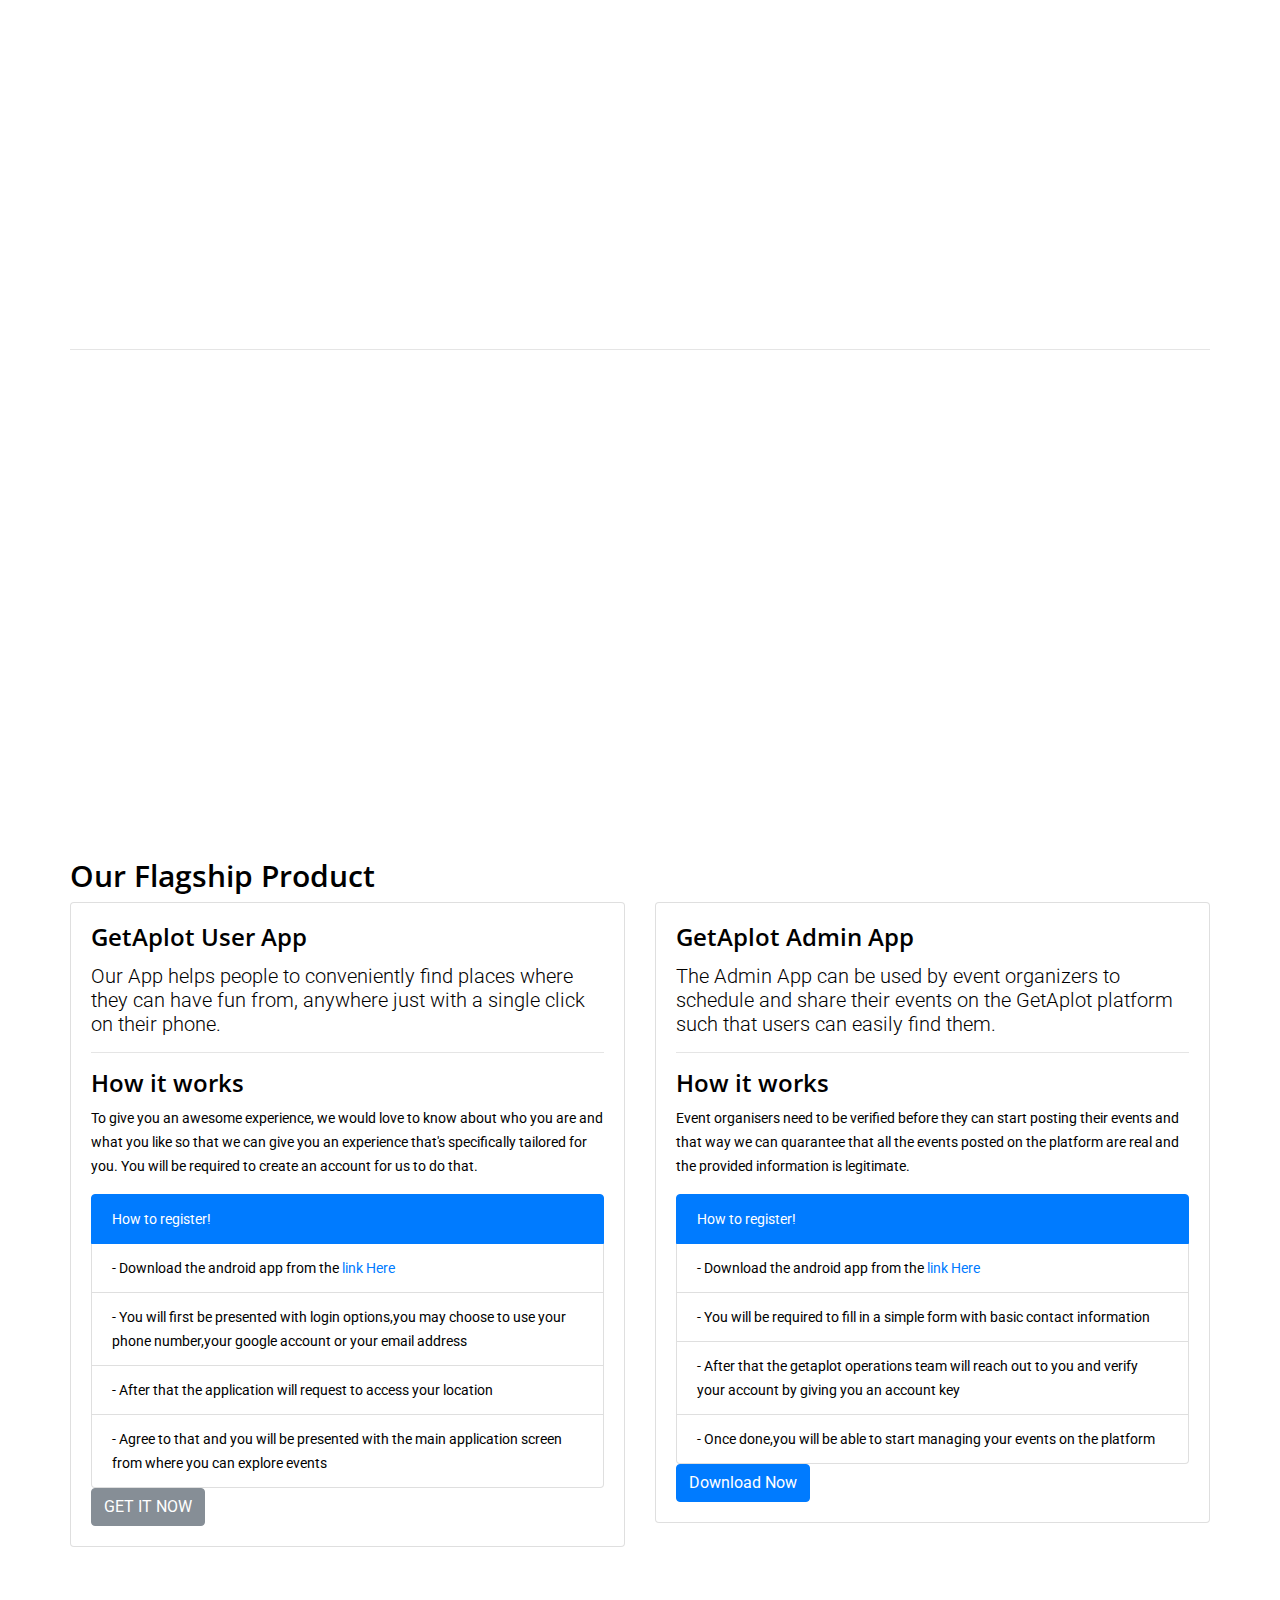
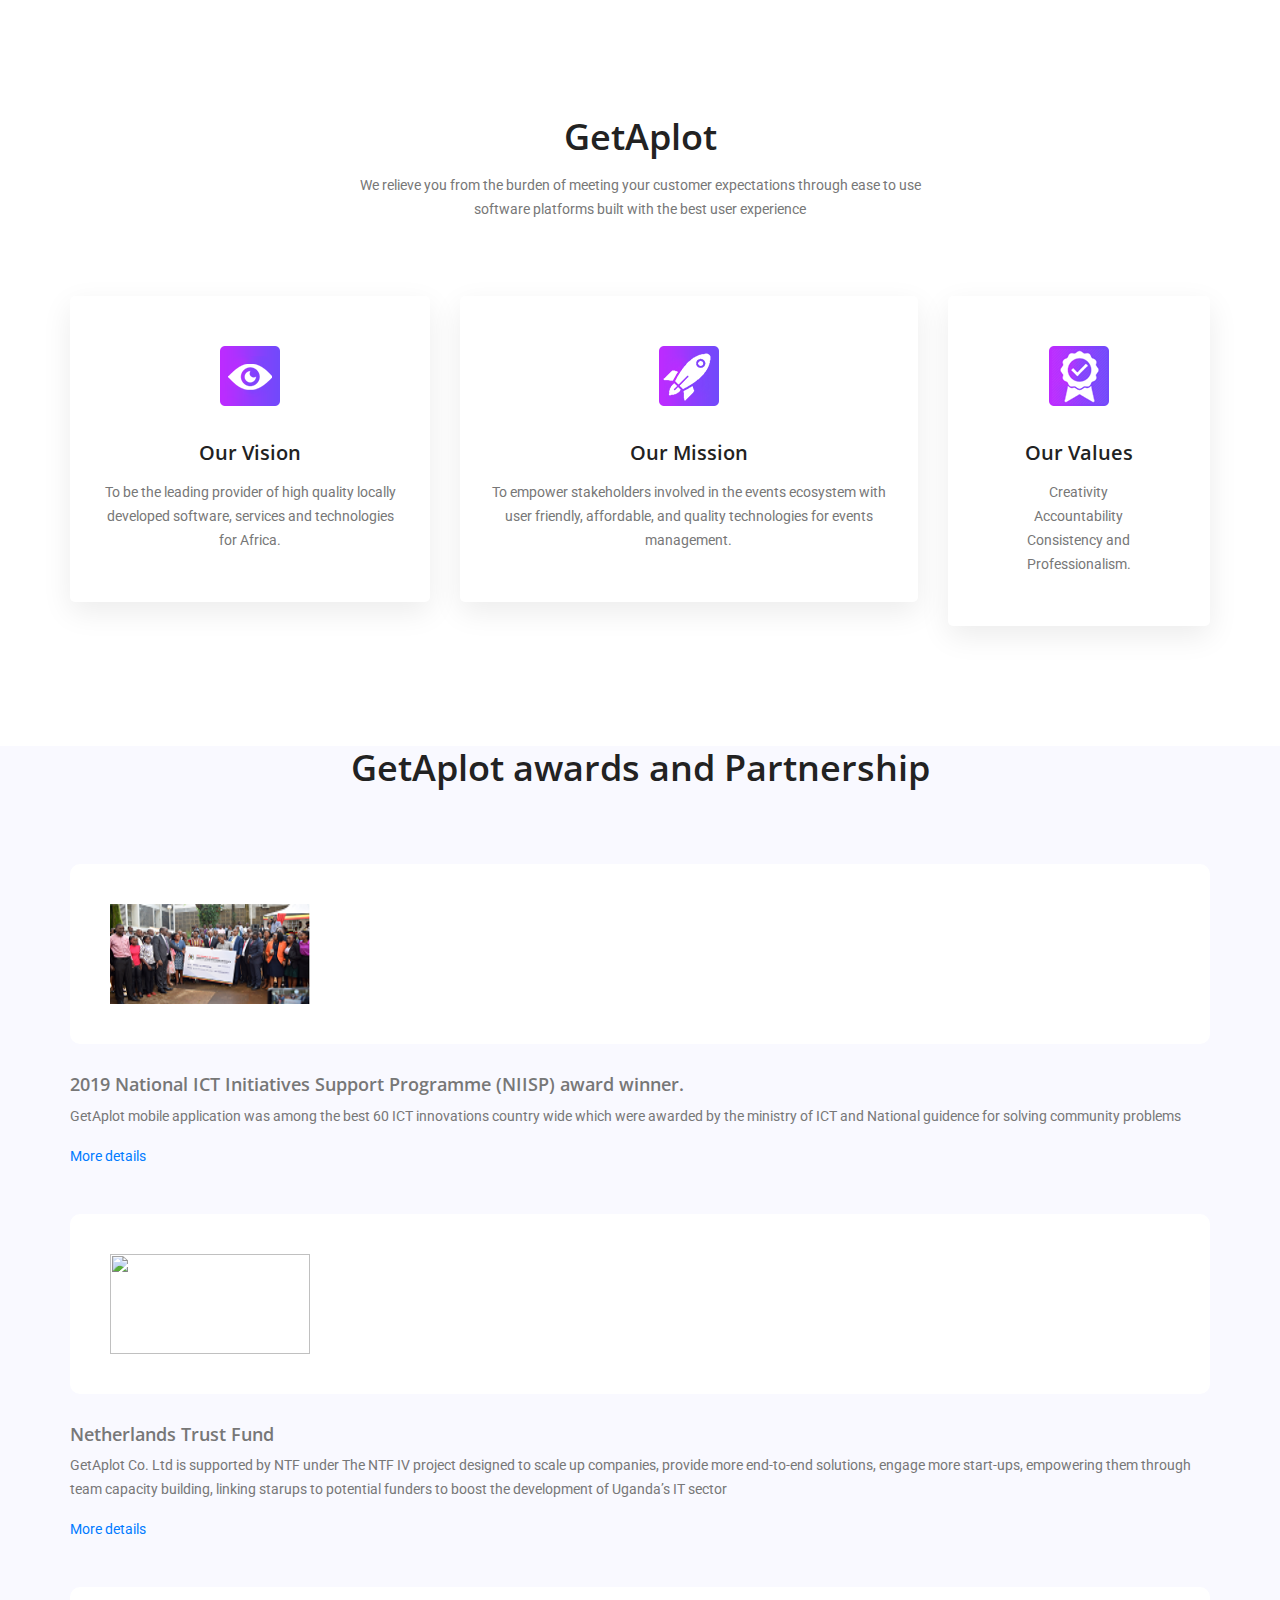
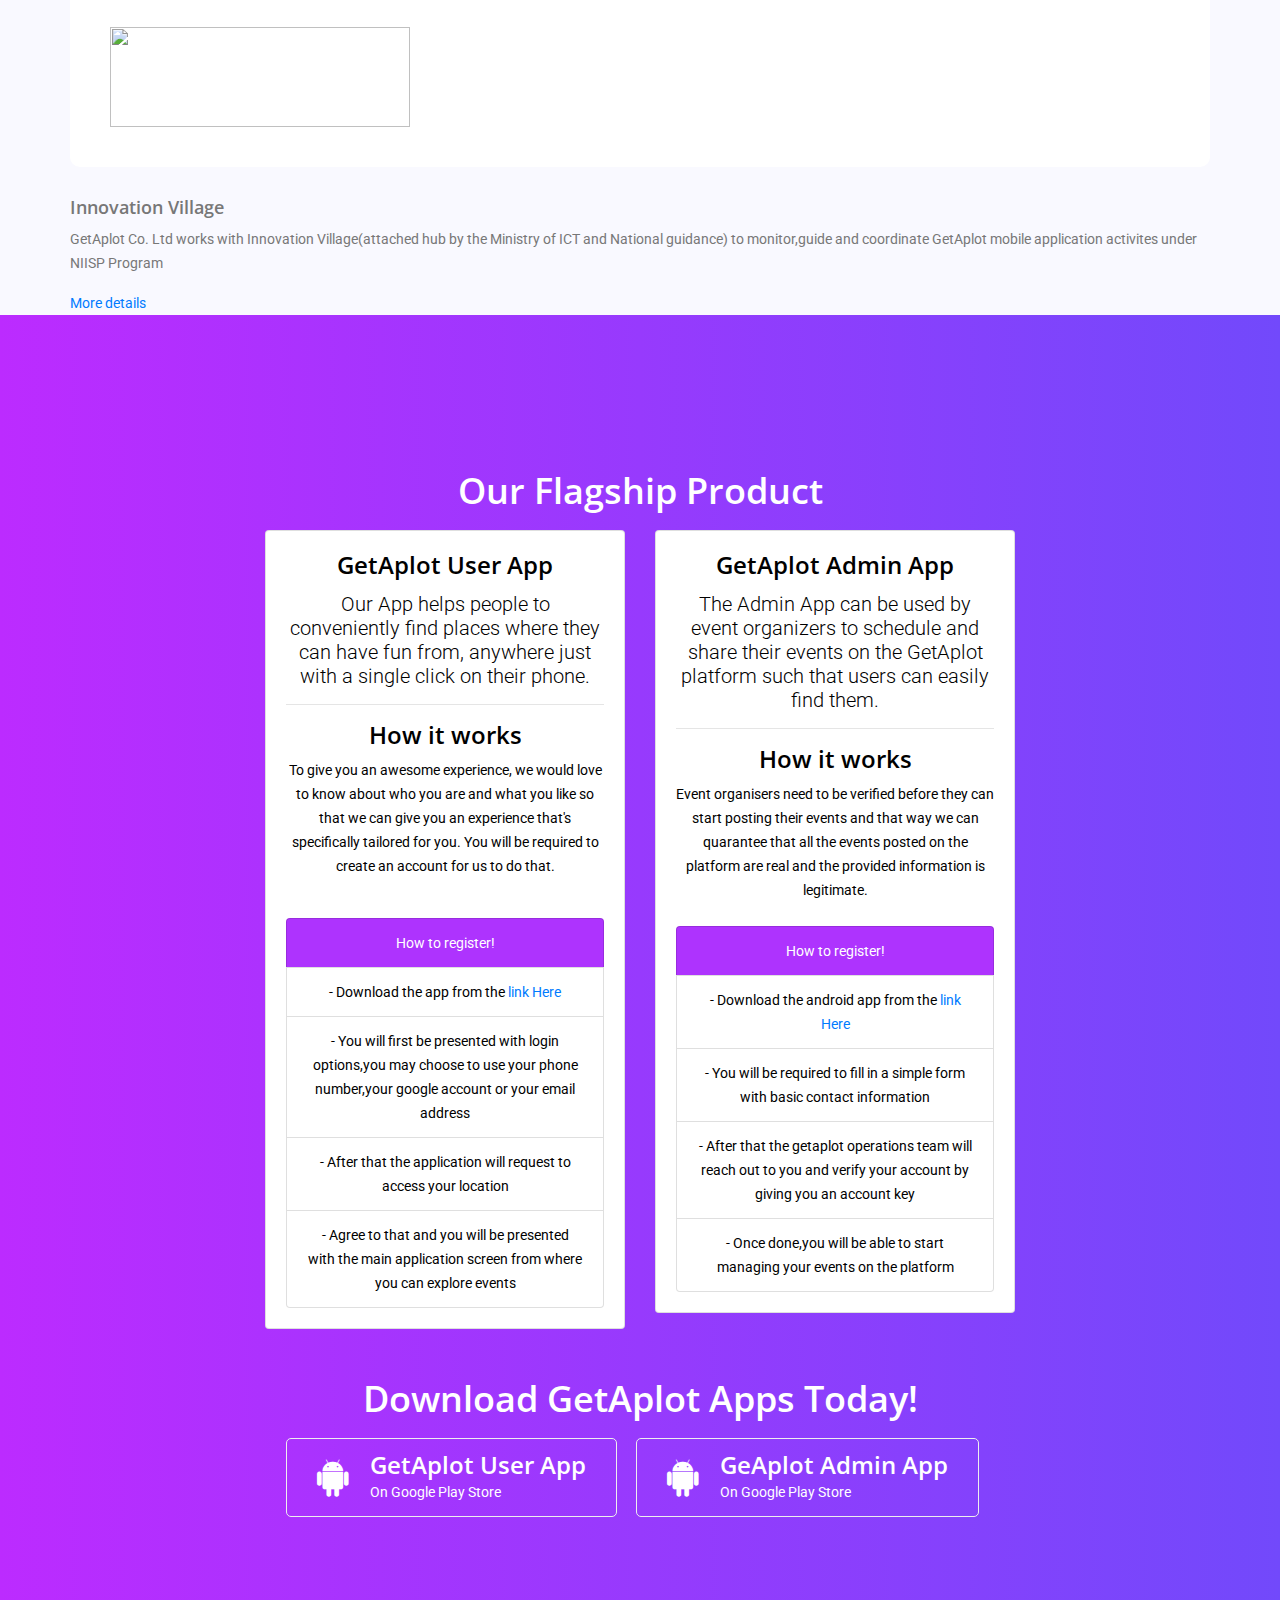
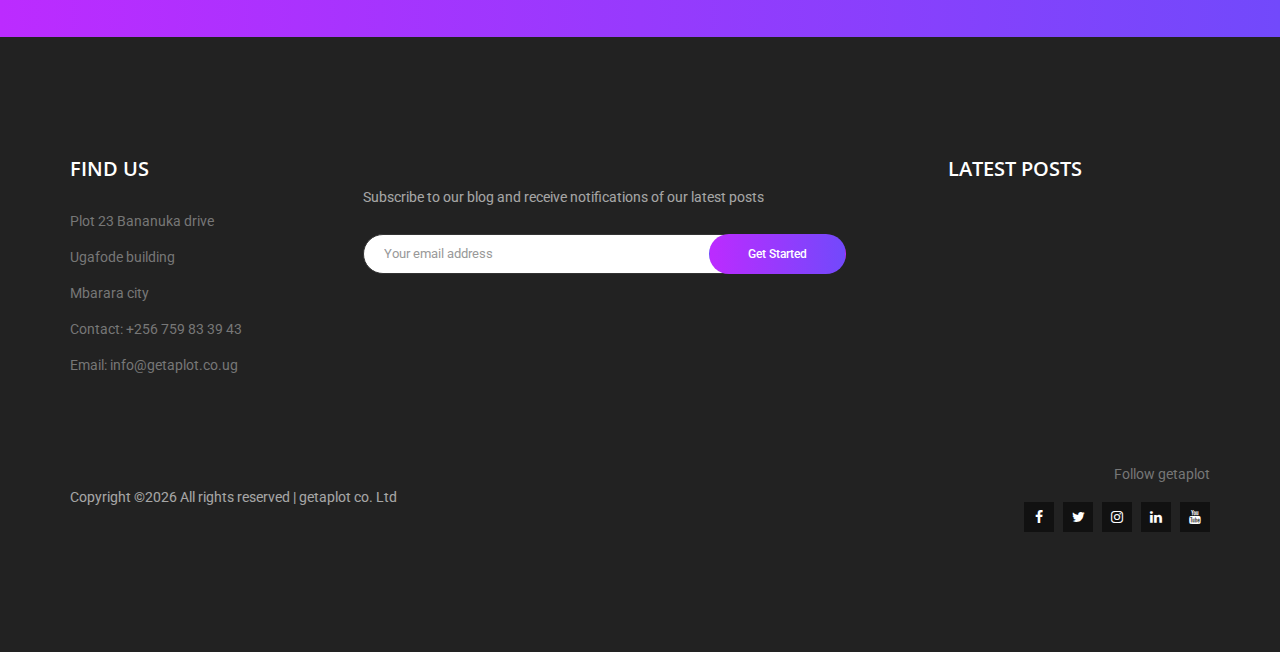
==== commit 345c94d7: "ch(userguideline): Add user guidelines" ====
--- a/index.html
+++ b/index.html
@@ -20,7 +20,7 @@
         <link rel="stylesheet" href="css/responsive.css">
     </head>
     <body data-spy="scroll" data-target="#mainNav" data-offset="70">
-        
+
         <!--================Header Menu Area =================-->
         <header class="header_area">
             <div class="main_menu" id="mainNav">
@@ -36,42 +36,42 @@
 						<!-- Collect the nav links, forms, and other content for toggling -->
 						<div class="collapse navbar-collapse offset" id="navbarSupportedContent">
 							<ul class="nav navbar-nav menu_nav ml-auto">
-								<li class="nav-item active"><a class="nav-link" href="#home">Home</a></li> 
+								<li class="nav-item active"><a class="nav-link" href="#home">Home</a></li>
 								<li class="nav-item submenu dropdown">
 									<a href="#" class="nav-link dropdown-toggle" data-toggle="dropdown" role="button" aria-haspopup="true" aria-expanded="false">About us</a>
 									<ul class="dropdown-menu">
 										<li class="nav-item"><a class="nav-link" href="#feature">Who we are</a></li>
 										<li class="nav-item"><a class="nav-link" href="team.html">Meet the team</a></li>
 										<li class="nav-item"><a class="nav-link" href="#">Gallery</a></li>
-									
+
 									</ul>
-								</li> 
+								</li>
 								<li class="nav-item submenu dropdown">
 									<a href="#" class="nav-link dropdown-toggle" data-toggle="dropdown" role="button" aria-haspopup="true" aria-expanded="false">What we do</a>
 									<ul class="dropdown-menu">
 										<li class="nav-item"><a class="nav-link" href="#">Software dev't</a></li>
 										<li class="nav-item"><a class="nav-link" href="#">IT Support</a></li>
 										<li class="nav-item"><a class="nav-link" href="#">Events adverts</a></li></ul>
-							
+
 								<li class="nav-item submenu dropdown">
 									<a href="#" class="nav-link dropdown-toggle" data-toggle="dropdown" role="button" aria-haspopup="true" aria-expanded="false">Products</a>
 									<ul class="dropdown-menu">
 										<li class="nav-item"><a class="nav-link" href="#app">Getaplot appp</a></li>
-										
+
 									</ul>
-							
-								
-								
-								<li class="nav-item active"><a class="nav-link" href="#">Blog</a></li> 
+
+
+
+								<li class="nav-item active"><a class="nav-link" href="#">Blog</a></li>
 								<li class="nav-item"><a class="nav-link" href="contact.html">Contact</a></li>
 							</ul>
-						</div> 
+						</div>
 					</div>
             	</nav>
             </div>
         </header>
         <!--================Header Menu Area =================-->
-        
+
         <!--================Home Banner Area =================-->
         <section class="home_banner_area" id="home">
             <div class="banner_inner">
@@ -82,14 +82,74 @@
 						<hr></hr>
 							<marquee style="padding-top:50px"><h1>Your one stop center for events</h1></marquee>
 
-						
+
 						</div>
 					</div>
-				</div> 
+				</div>
             </div>
         </section>
+
+<section class="flag-ship" style="color:black">
+<div class="container my-5">
+<h2 class="align-content-center">Our Flagship Product</h2>
+<div class="row">
+  <div class="col-sm-6">
+    <div class="card">
+      <div class="card-body">
+        <h3 class="card-title">GetAplot User App</h3>
+        <p class="lead">Our App helps people to conveniently find places where they can have fun from, anywhere just with a single click on their phone.</p>
+
+	   <hr>
+
+	   <h3>How it works</h3>
+
+	   <You>To give you an awesome experience, we would love to know about who you are and what you like so that we can give you an experience that's specifically tailored for you.
+	   You will be required to create an account for us to do that.</p>
+
+
+<ul class="list-group">
+  <li class="list-group-item active">How to register!</li>
+  <li class="list-group-item">- Download the android app from the <a target="_blank" href="https://play.google.com/store/apps/details?id=com.getaplot.asgetaplot&hl=en">link Here</a></li>
+  <li class="list-group-item">- You will first be presented with login options,you may choose to use your phone number,your google account or your email address</li>
+  <li class="list-group-item">- After that the application will request to access your location</li>
+  <li class="list-group-item">- Agree to that and you will be presented with the main application screen from where you can explore events</li>
+</ul>
+	    <a href="#" class="btn btn-secondary">GET IT NOW</a>
+      </div>
+    </div>
+  </div>
+  <div class="col-sm-6">
+    <div class="card">
+      <div class="card-body">
+        <h3 class="card-title">GetAplot Admin App</h3>
+        <p class="lead">The Admin App can be used by event organizers to schedule and share their events on the GetAplot platform such that users can easily find them.</p>
+
+  <hr>
+
+	   <h3>How it works</h3>
+
+
+	   <p>Event organisers need to be verified before they can start posting their events and that way we can quarantee that all the events posted on the platform are real and the provided information is legitimate.</p>
+
+<ul class="list-group">
+  <li class="list-group-item active">How to register!</li>
+  <li class="list-group-item">- Download the android app from the <a href="https://play.google.com/store/apps/details?id=com.asgetaplotadmin.asgetaplotadmin&hl=en">link Here</a></li>
+  <li class="list-group-item">- You will be required to fill in a simple form with basic contact information</li>
+  <li class="list-group-item">- After that the getaplot operations team will reach out to you and verify your account by giving you an account key</li>
+  <li class="list-group-item">- Once done,you will be able to start managing your events on the platform</li>
+</ul>
+
+
+	    <a href="#" class="btn btn-primary">Download Now</a>
+      </div>
+    </div>
+  </div>
+</div>
+</div>
+</section>
+
         <!--================End Home Banner Area =================-->
-        
+
         <!--================Feature Area =================-->
         <section class="feature_area p_120" id="feature">
         	<div class="container">
@@ -116,14 +176,14 @@
         				<div class="feature_item">
         					<font align = "center"><img src="img/icon/values.png" alt="" align ="center"></font>
         					<h4>Our Values</h4>
-        					<p>Creativity</p> <p>Accountability</p> <p>Consistency and</p> <p>Professionalism.</p> </p>
-        				</div>
-        			</div>
-        			
+        					<p>Creativity</p> <p>Accountability</p> <p>Consistency and</p> <p>Professionalism.</p> </You>
+        				</div>
+        			</div>
+
         		</div>
         	</div>
         </section>
-        
+
         <!--================Testimonials Area =================-->
         <section class="testimonials_area p_100">
         	<div class="container">
@@ -187,26 +247,102 @@
         	</div>
         </section>
         <!--================End Testimonials Area =================-->
-        
+
         <!--================Download App Area =================-->
         <section class="download_app_area p_120" id="app">
         	<div class="container">
+
+
+
+
         		<div class="app_inner">
-        			<h2>Download GetAplot App Today!</h2>
-        			<p>Discover what all the buzz is about!</p>
-					<p>With Unlimited Features, Unlimited Fun <a class="banner_btn" target ="_blank" href="https://getaplot.com/">Explore Now</a>
-					</p>
-					
-				
+
+<section class="flag-ship" style="color:black">
+<div class="container my-5">
+<h2 class="align-content-center">Our Flagship Product</h2>
+<div class="row">
+  <div class="col-sm-6">
+    <div class="card">
+      <div class="card-body">
+        <h3 class="card-title">GetAplot User App</h3>
+        <article class="lead" style="">Our App helps people to conveniently find places where they can have fun from, anywhere just with a single click on their phone.</article>
+
+	   <hr>
+
+	   <h3>How it works</h3>
+
+	   <You>To give you an awesome experience, we would love to know about who you are and what you like so that we can give you an experience that's specifically tailored for you.
+	   You will be required to create an account for us to do that.</p>
+
+
+<ul class="list-group">
+  <li class="list-group-item" style="background-color:rgb(174,51,254); color:white">How to register!</li>
+  <li class="list-group-item">- Download the app from the <a target="_blank" href="https://play.google.com/store/apps/details?id=com.getaplot.asgetaplot&hl=en">link Here</a></li>
+  <li class="list-group-item">- You will first be presented with login options,you may choose to use your phone number,your google account or your email address</li>
+  <li class="list-group-item">- After that the application will request to access your location</li>
+  <li class="list-group-item">- Agree to that and you will be presented with the main application screen from where you can explore events</li>
+</ul>
+      </div>
+    </div>
+  </div>
+  <div class="col-sm-6">
+    <div class="card">
+      <div class="card-body">
+        <h3 class="card-title">GetAplot Admin App</h3>
+        <article class="lead">The Admin App can be used by event organizers to schedule and share their events on the GetAplot platform such that users can easily find them.</article>
+
+  <hr>
+
+	   <h3>How it works</h3>
+
+
+	   <article class="mb-4">Event organisers need to be verified before they can start posting their events and that way we can quarantee that all the events posted on the platform are real and the provided information is legitimate.</article>
+
+<ul class="list-group">
+  <li class="list-group-item" style="background-color:rgb(174,51,254); color:white">How to register!</li>
+  <li class="list-group-item"> - Download the android app from the <a href="https://play.google.com/store/apps/details?id=com.asgetaplotadmin.asgetaplotadmin&hl=en">link Here</a></li>
+  <li class="list-group-item"> - You will be required to fill in a simple form with basic contact information</li>
+  <li class="list-group-item"> - After that the getaplot operations team will reach out to you and verify your account by giving you an account key</li>
+  <li class="list-group-item"> - Once done,you will be able to start managing your events on the platform</li>
+</ul>
+	      </div>
+    </div>
+  </div>
+</div>
+</div>
+</section>
+
+
+
+
+
+
+
+
+
+
+
+
+
+
+
+
+
+
+
+        			<h2>Download GetAplot Apps Today!</h2>
+
+
+
         			<div class="app_btn_area">
         				<div class="app_btn">
         					<div class="media">
 								<div class="d-flex">
-									<i class="fa fa-apple" aria-hidden="true"></i>
+									<i class="fa fa-android" aria-hidden="true"></i>
 								</div>
 								<div class="media-body">
-									<a href="#"><h4>Available</h4></a>
-									<p>on App Store</p>
+									<a href="https://play.google.com/store/apps/details?id=com.getaplot.asgetaplot&hl=en"><h4>GetAplot User App</h4></a>
+									<p>On Google Play Store</p>
 								</div>
 							</div>
         				</div>
@@ -216,8 +352,8 @@
 									<i class="fa fa-android" aria-hidden="true"></i>
 								</div>
 								<div class="media-body">
-									<a  target ="_blank" href="https://play.google.com/store/apps/details?id=com.getaplot.asgetaplot"><h4>Available</h4></a>
-									<p>on Play store</p>
+									<a  target ="_blank" href="https://play.google.com/store/apps/details?id=com.asgetaplotadmin.asgetaplotadmin&hl=en"><h4>GeAplot Admin App</h4></a>
+										<p>On Google Play Store</p>
 								</div>
 							</div>
         				</div>
@@ -226,10 +362,10 @@
         	</div>
         </section>
         <!--================End Download App Area =================-->
-        
-      
-        
-        <!--================ start footer Area  =================-->	
+
+
+
+        <!--================ start footer Area  =================-->
         <footer class="footer-area p_120">
             <div class="container">
                 <div class="row">
@@ -242,20 +378,20 @@
                             	<li><p>Mbarara city</p></li>
                             	<li><p>Contact: +256 759 83 39 43</p></li>
 								<li><p>Email: info@getaplot.co.ug</p></li>
-                            
+
                             </ul>
                         </div>
                     </div>
                     <div class="col-lg-5 col-md-6 col-sm-6">
                         <div class="single-footer-widget news_widgets">
                             <h6 class="footer_title"></h6>
-                            <p>Subscribe to our blog and receive notifications of our latest posts</p>		
+                            <p>Subscribe to our blog and receive notifications of our latest posts</p>
                             <div id="mc_embed_signup">
                                 <form target="_blank" action="https://spondonit.us12.list-manage.com/subscribe/post?u=1462626880ade1ac87bd9c93a&amp;id=92a4423d01" method="get" class="subscribe_form relative">
                                     <div class="input-group d-flex flex-row">
                                         <input name="EMAIL" placeholder="Your email address" onfocus="this.placeholder = ''" onblur="this.placeholder = 'Email Address '" required="" type="email">
-                                        <button class="btn sub-btn" name ="subscribe">Get Started</button>		
-                                    </div>									
+                                        <button class="btn sub-btn" name ="subscribe">Get Started</button>
+                                    </div>
                                     <div class="mt-10 info"></div>
                                 </form>
                             </div>
@@ -265,11 +401,11 @@
                         <div class="single-footer-widget instafeed">
                             <h6 class="footer_title">Latest posts</h6>
                             <ul class="list instafeed d-flex flex-wrap">
-                               
-                                
+
+
                             </ul>
                         </div>
-                    </div>	
+                    </div>
                 </div>
                 <div class="row footer-bottom d-flex justify-content-between align-items-center">
                     <p class="col-lg-8 col-md-8 footer-text m-0"><!-- Link back to Colorlib can't be removed. Template is licensed under CC BY 3.0. -->
@@ -282,17 +418,17 @@
 						<a target="_blank" href="#"><i class="fa fa-instagram"></i></a>
 						<a target ="_blank"href="#"><i class="fa fa-linkedin"></i></a>
                         <a target="_blank" href="https://www.youtube.com/channel/UCBdAad4ETl_O9-LtU-0G7-Q"><i class="fa fa-youtube"></i></a>
-                        
+
                     </div>
                 </div>
             </div>
         </footer>
 		<!--================ End footer Area  =================-->
-        
-        
-        
-        
-        
+
+
+
+
+
         <!-- Optional JavaScript -->
         <!-- jQuery first, then Popper.js, then Bootstrap JS -->
         <script src="js/jquery-3.2.1.min.js"></script>
@@ -311,4 +447,4 @@
         <script src="vendors/popup/jquery.magnific-popup.min.js"></script>
         <script src="js/theme.js"></script>
     </body>
-</html>+</html>
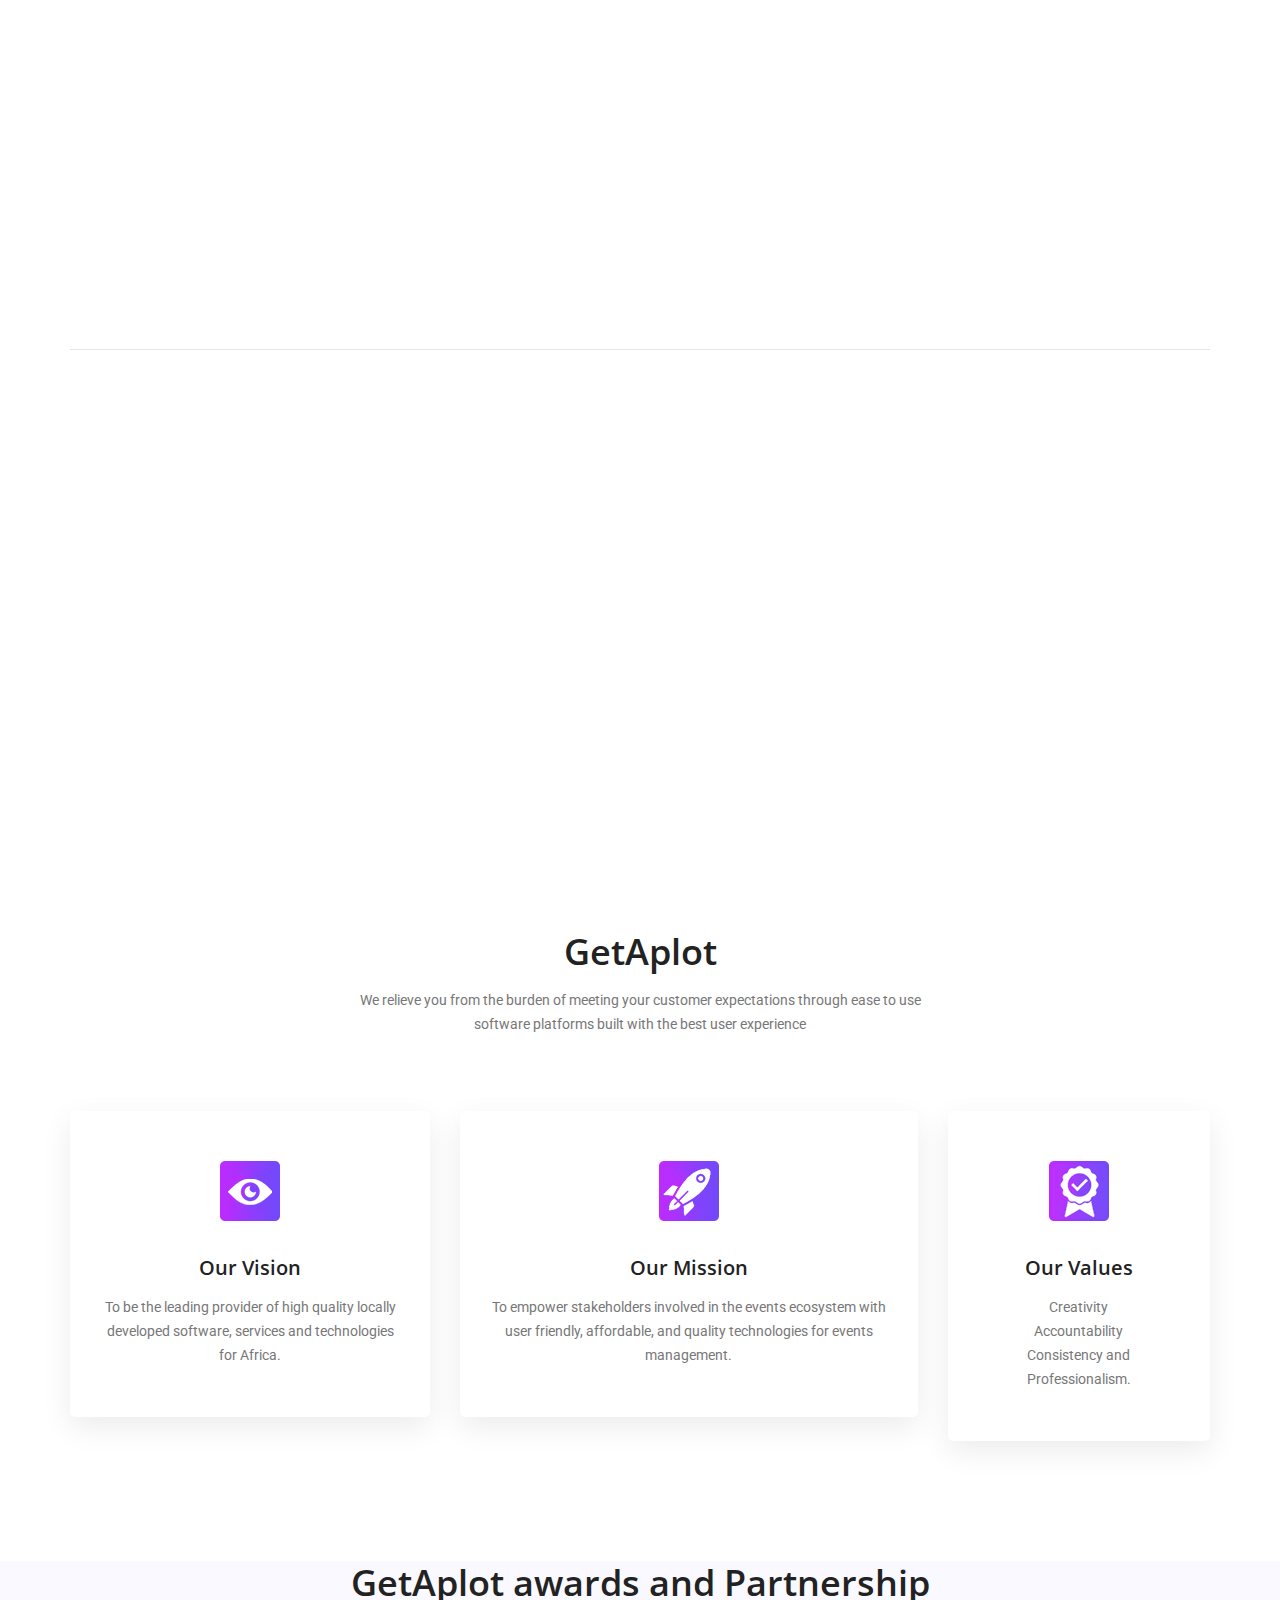
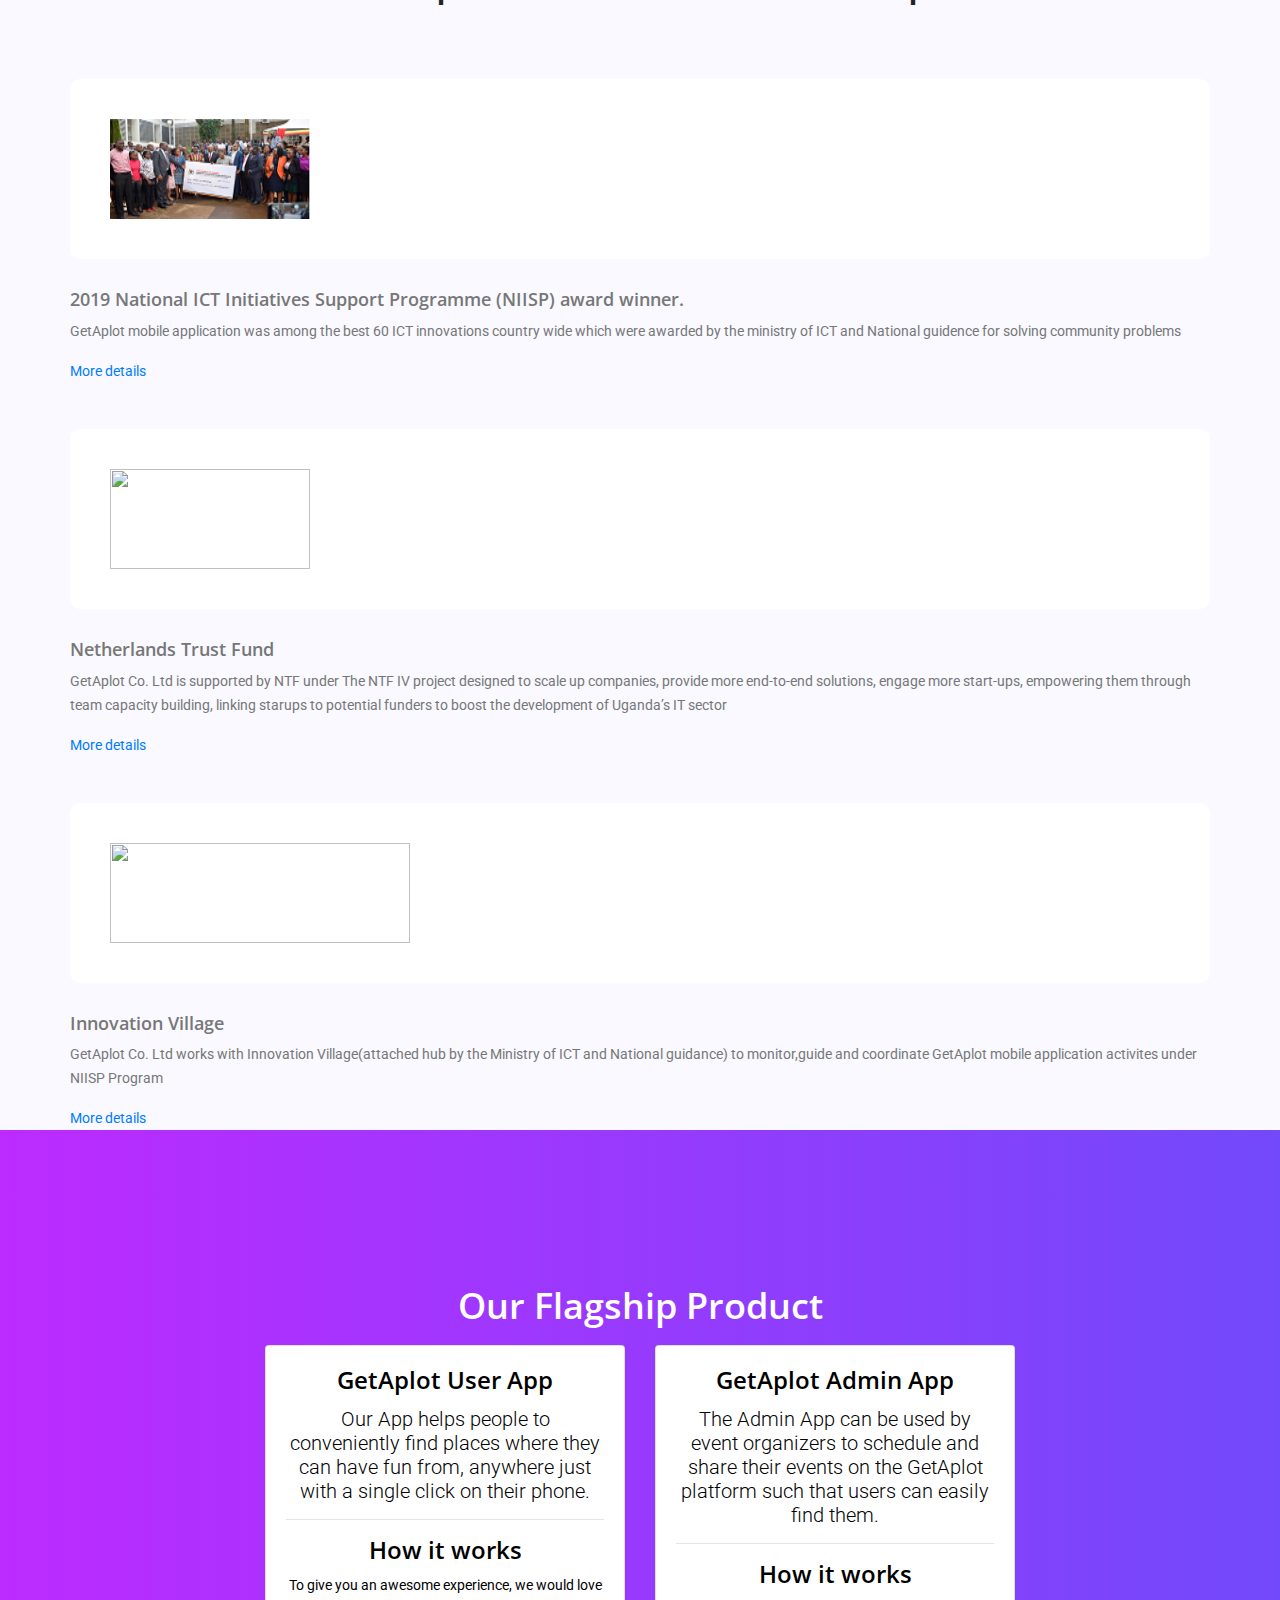
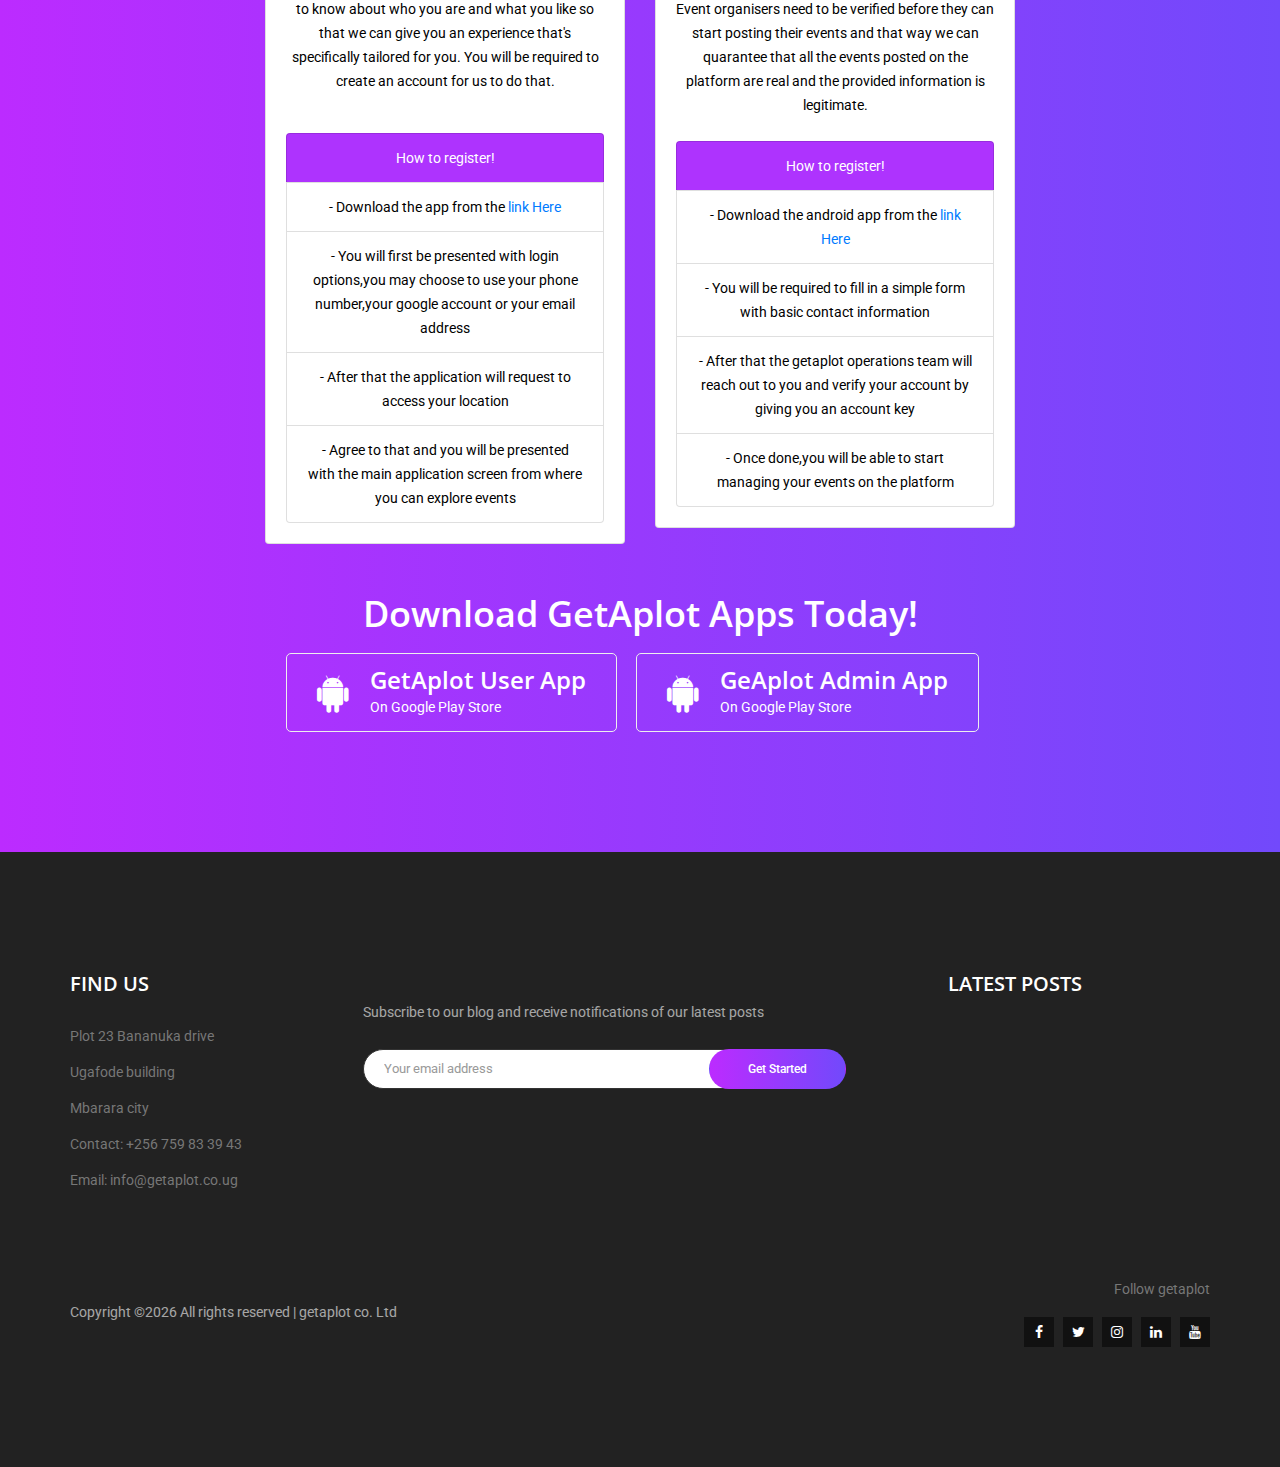
==== commit 48180b07: "ch(userguideline): Add user guidelines" ====
--- a/index.html
+++ b/index.html
@@ -89,64 +89,6 @@
             </div>
         </section>
 
-<section class="flag-ship" style="color:black">
-<div class="container my-5">
-<h2 class="align-content-center">Our Flagship Product</h2>
-<div class="row">
-  <div class="col-sm-6">
-    <div class="card">
-      <div class="card-body">
-        <h3 class="card-title">GetAplot User App</h3>
-        <p class="lead">Our App helps people to conveniently find places where they can have fun from, anywhere just with a single click on their phone.</p>
-
-	   <hr>
-
-	   <h3>How it works</h3>
-
-	   <You>To give you an awesome experience, we would love to know about who you are and what you like so that we can give you an experience that's specifically tailored for you.
-	   You will be required to create an account for us to do that.</p>
-
-
-<ul class="list-group">
-  <li class="list-group-item active">How to register!</li>
-  <li class="list-group-item">- Download the android app from the <a target="_blank" href="https://play.google.com/store/apps/details?id=com.getaplot.asgetaplot&hl=en">link Here</a></li>
-  <li class="list-group-item">- You will first be presented with login options,you may choose to use your phone number,your google account or your email address</li>
-  <li class="list-group-item">- After that the application will request to access your location</li>
-  <li class="list-group-item">- Agree to that and you will be presented with the main application screen from where you can explore events</li>
-</ul>
-	    <a href="#" class="btn btn-secondary">GET IT NOW</a>
-      </div>
-    </div>
-  </div>
-  <div class="col-sm-6">
-    <div class="card">
-      <div class="card-body">
-        <h3 class="card-title">GetAplot Admin App</h3>
-        <p class="lead">The Admin App can be used by event organizers to schedule and share their events on the GetAplot platform such that users can easily find them.</p>
-
-  <hr>
-
-	   <h3>How it works</h3>
-
-
-	   <p>Event organisers need to be verified before they can start posting their events and that way we can quarantee that all the events posted on the platform are real and the provided information is legitimate.</p>
-
-<ul class="list-group">
-  <li class="list-group-item active">How to register!</li>
-  <li class="list-group-item">- Download the android app from the <a href="https://play.google.com/store/apps/details?id=com.asgetaplotadmin.asgetaplotadmin&hl=en">link Here</a></li>
-  <li class="list-group-item">- You will be required to fill in a simple form with basic contact information</li>
-  <li class="list-group-item">- After that the getaplot operations team will reach out to you and verify your account by giving you an account key</li>
-  <li class="list-group-item">- Once done,you will be able to start managing your events on the platform</li>
-</ul>
-
-
-	    <a href="#" class="btn btn-primary">Download Now</a>
-      </div>
-    </div>
-  </div>
-</div>
-</div>
-</section>
 
         <!--================End Home Banner Area =================-->
 
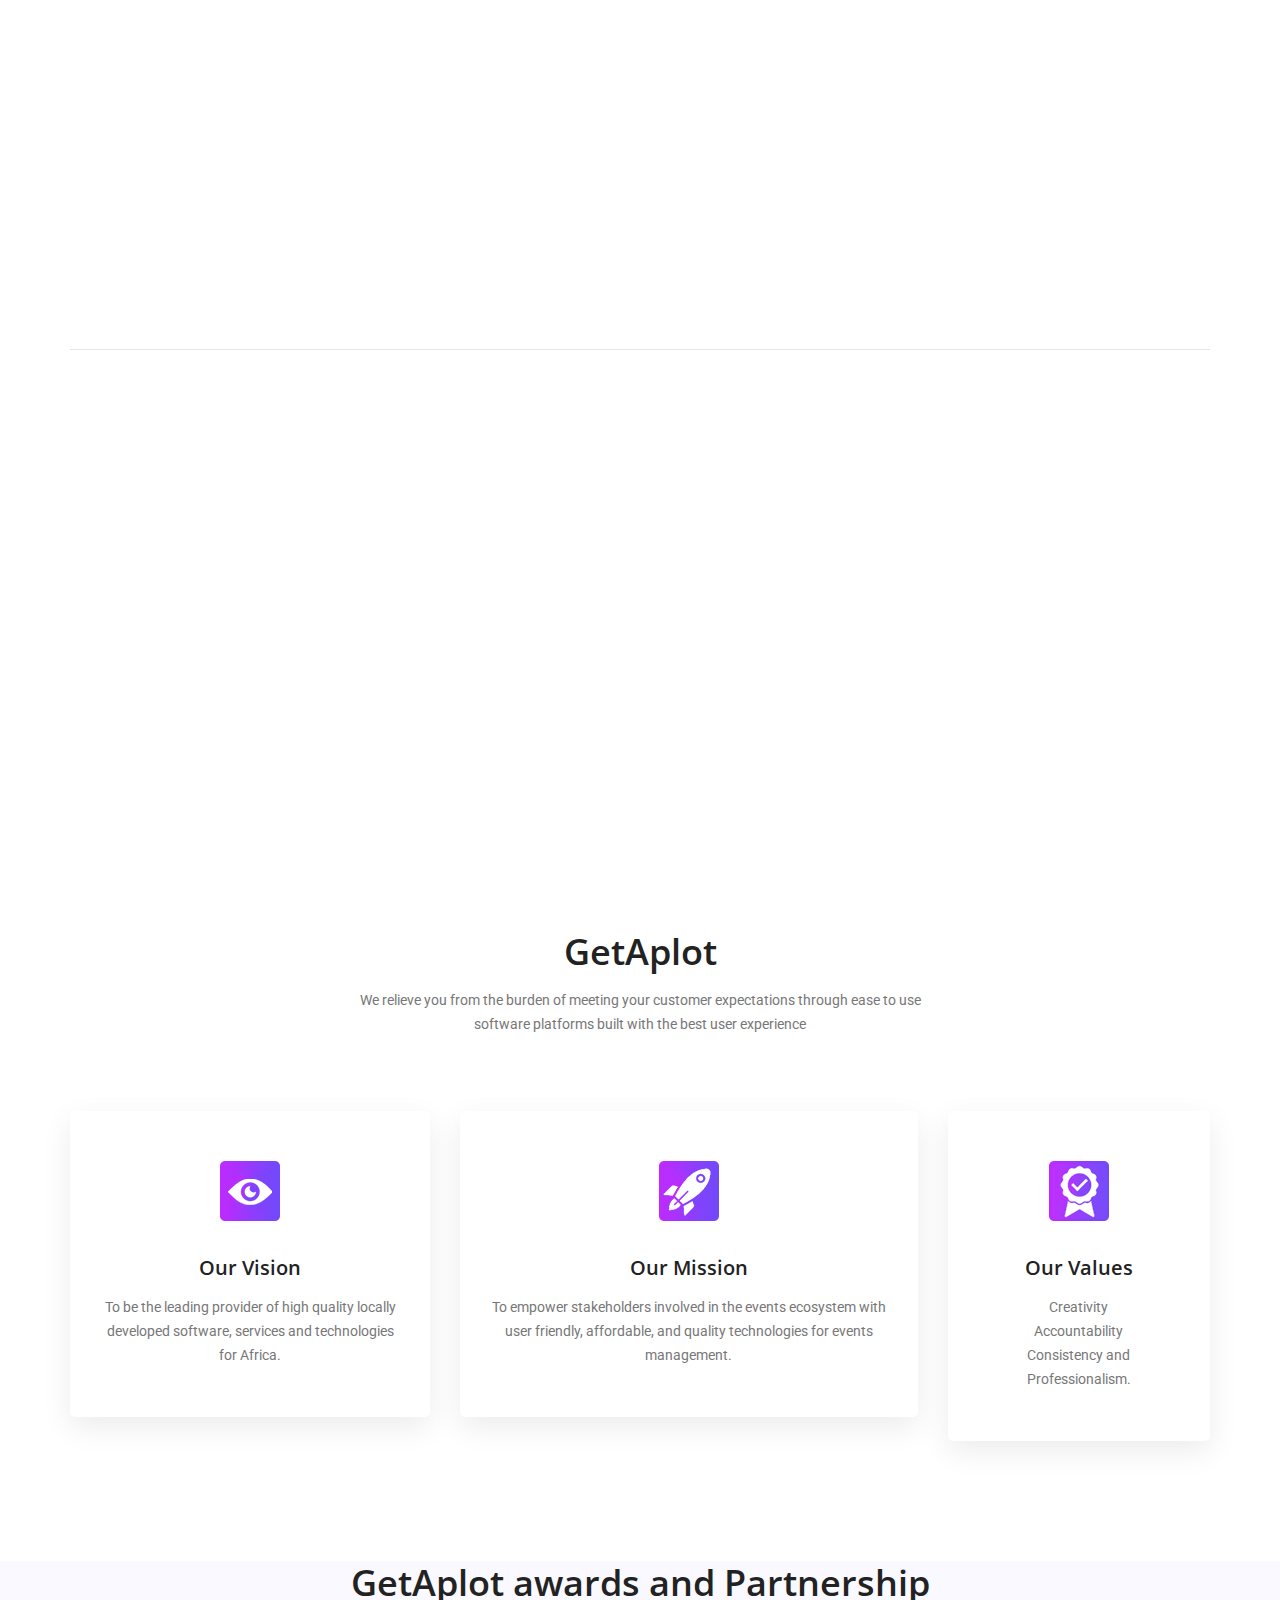
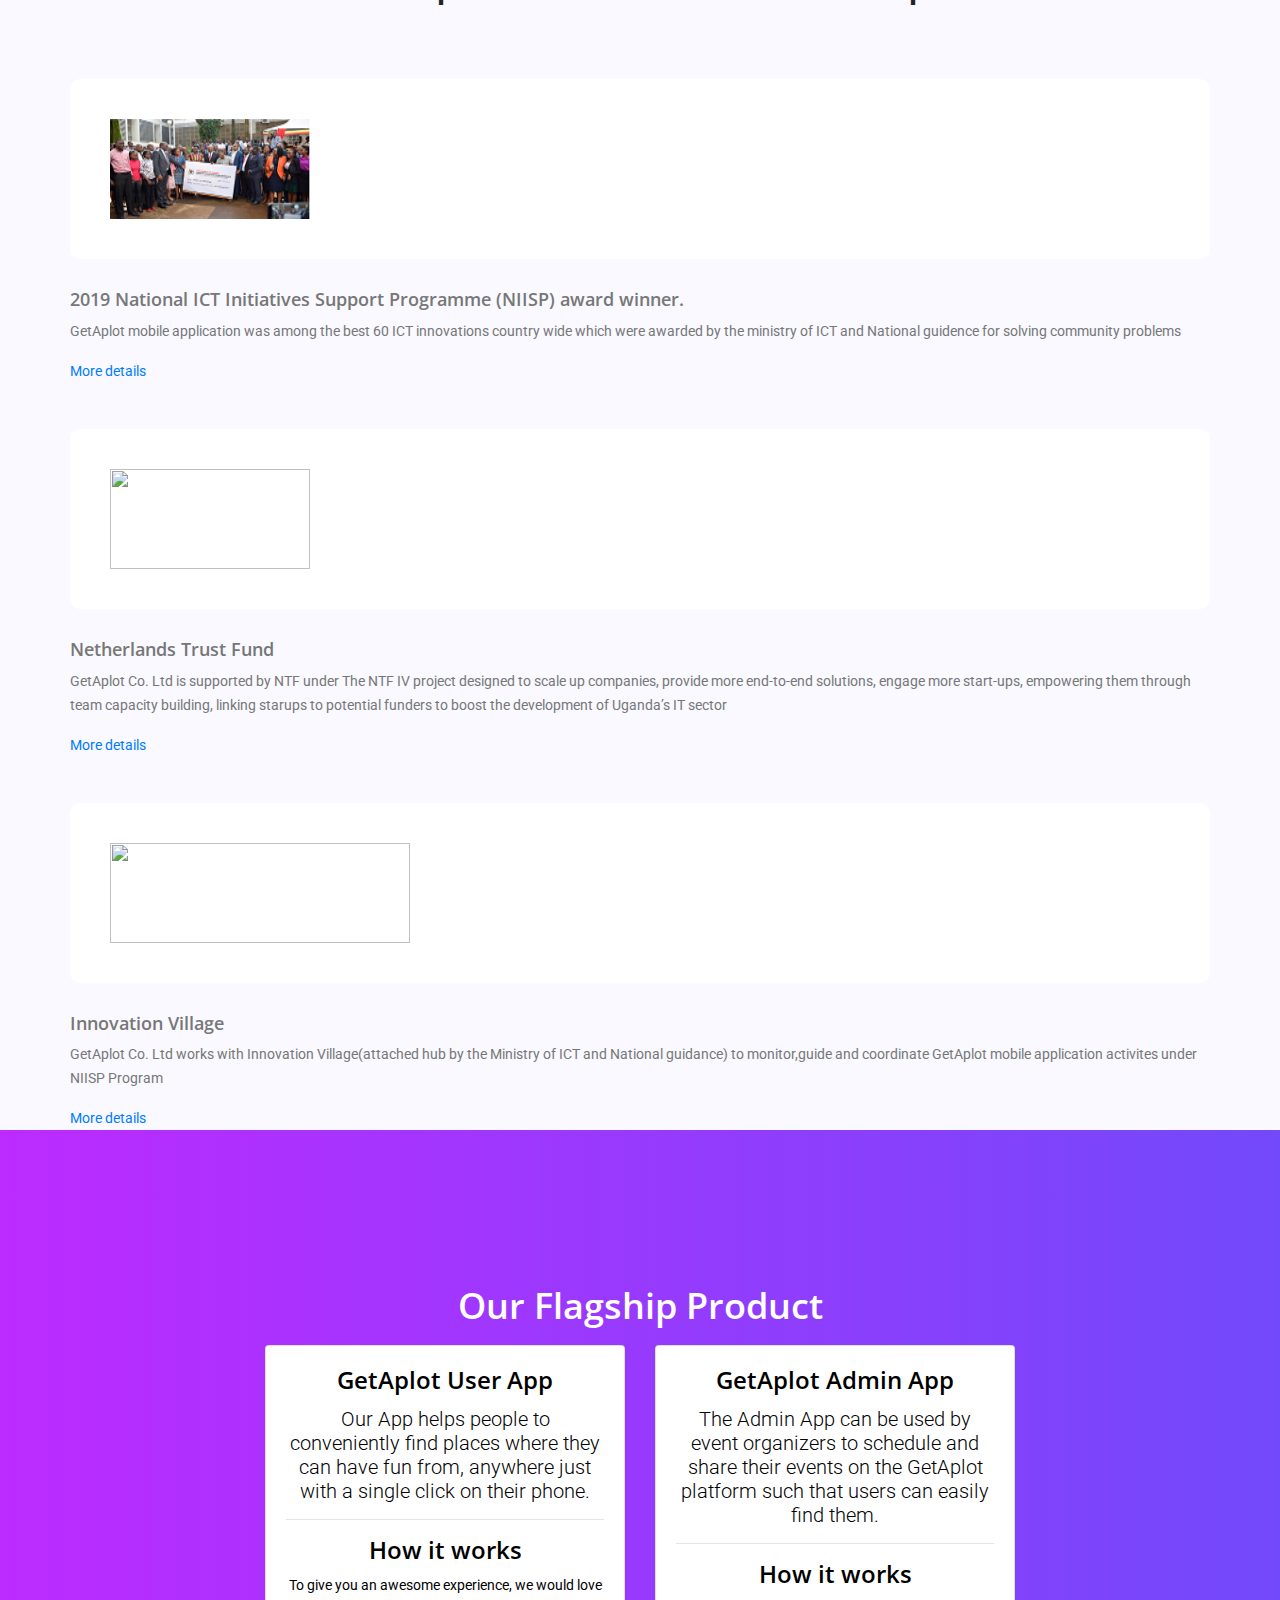
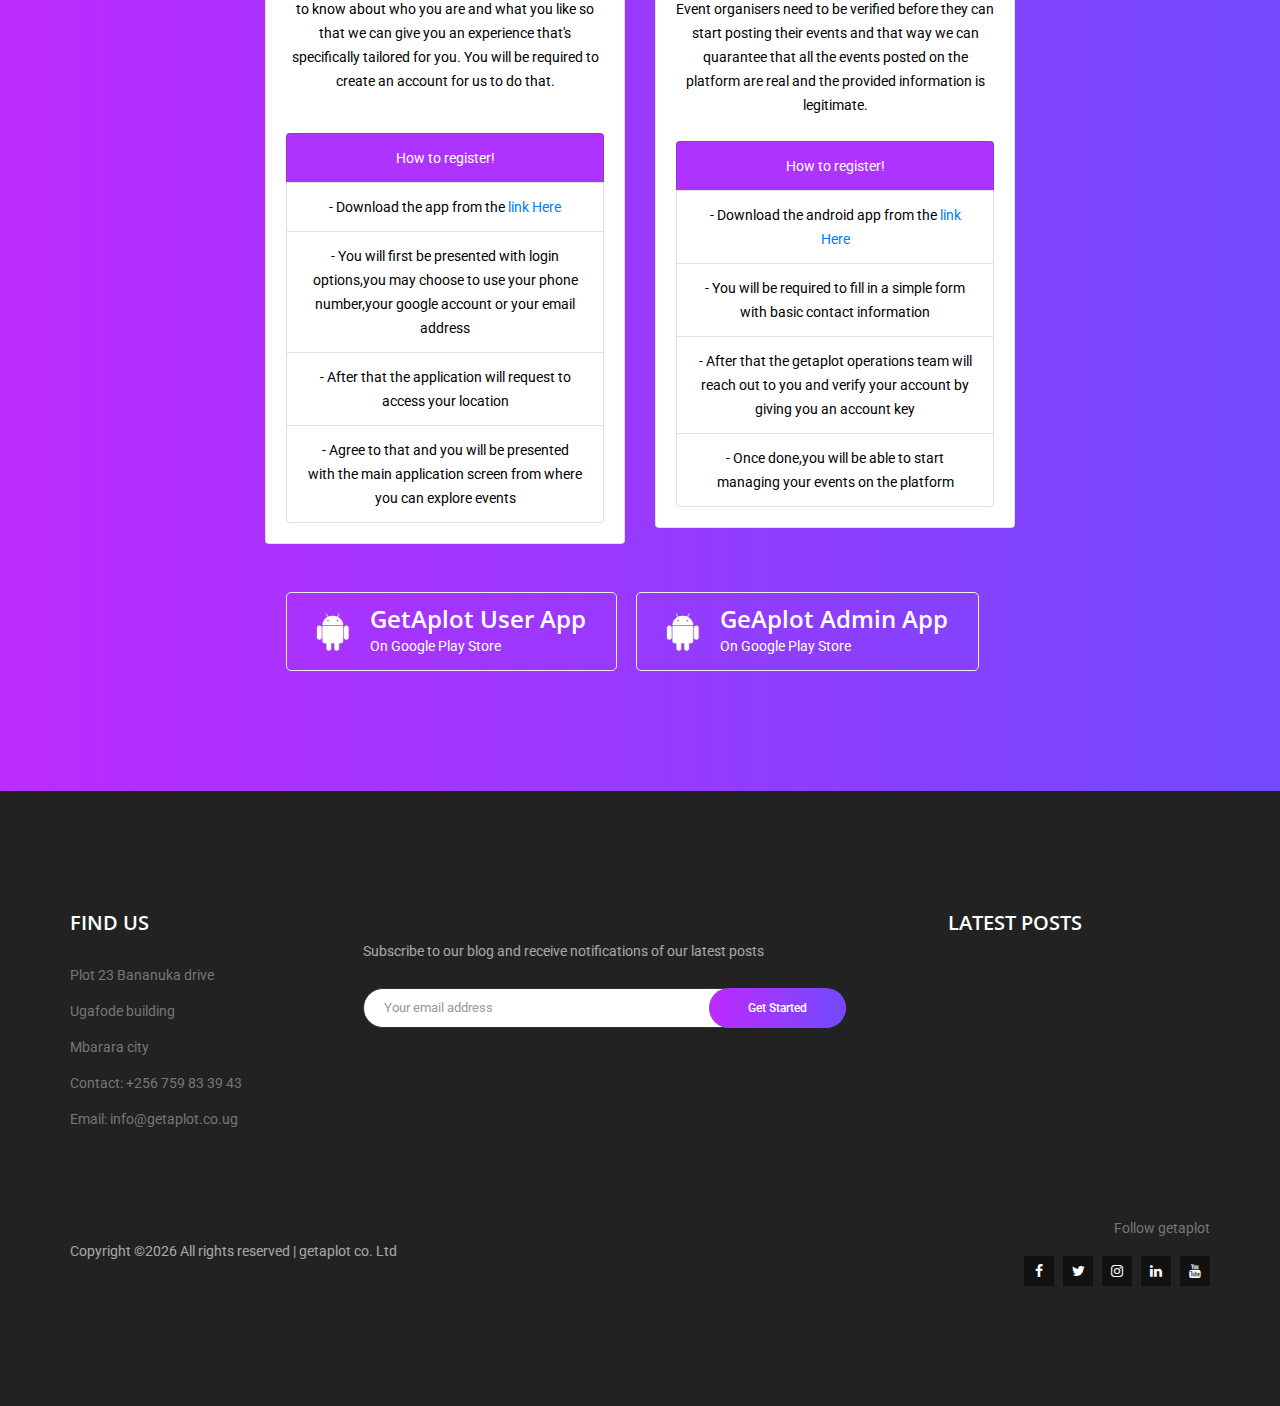
==== commit 1f5ae686: "ch(userguideline): Add user guidelines" ====
--- a/index.html
+++ b/index.html
@@ -56,7 +56,7 @@
 								<li class="nav-item submenu dropdown">
 									<a href="#" class="nav-link dropdown-toggle" data-toggle="dropdown" role="button" aria-haspopup="true" aria-expanded="false">Products</a>
 									<ul class="dropdown-menu">
-										<li class="nav-item"><a class="nav-link" href="#app">Getaplot appp</a></li>
+										<li class="nav-item"><a class="nav-link" href="#app">Getaplot app</a></li>
 
 									</ul>
 
@@ -258,21 +258,6 @@
 
 
 
-
-
-
-
-
-
-
-
-
-
-
-
-
-
-        			<h2>Download GetAplot Apps Today!</h2>
 
 
 
